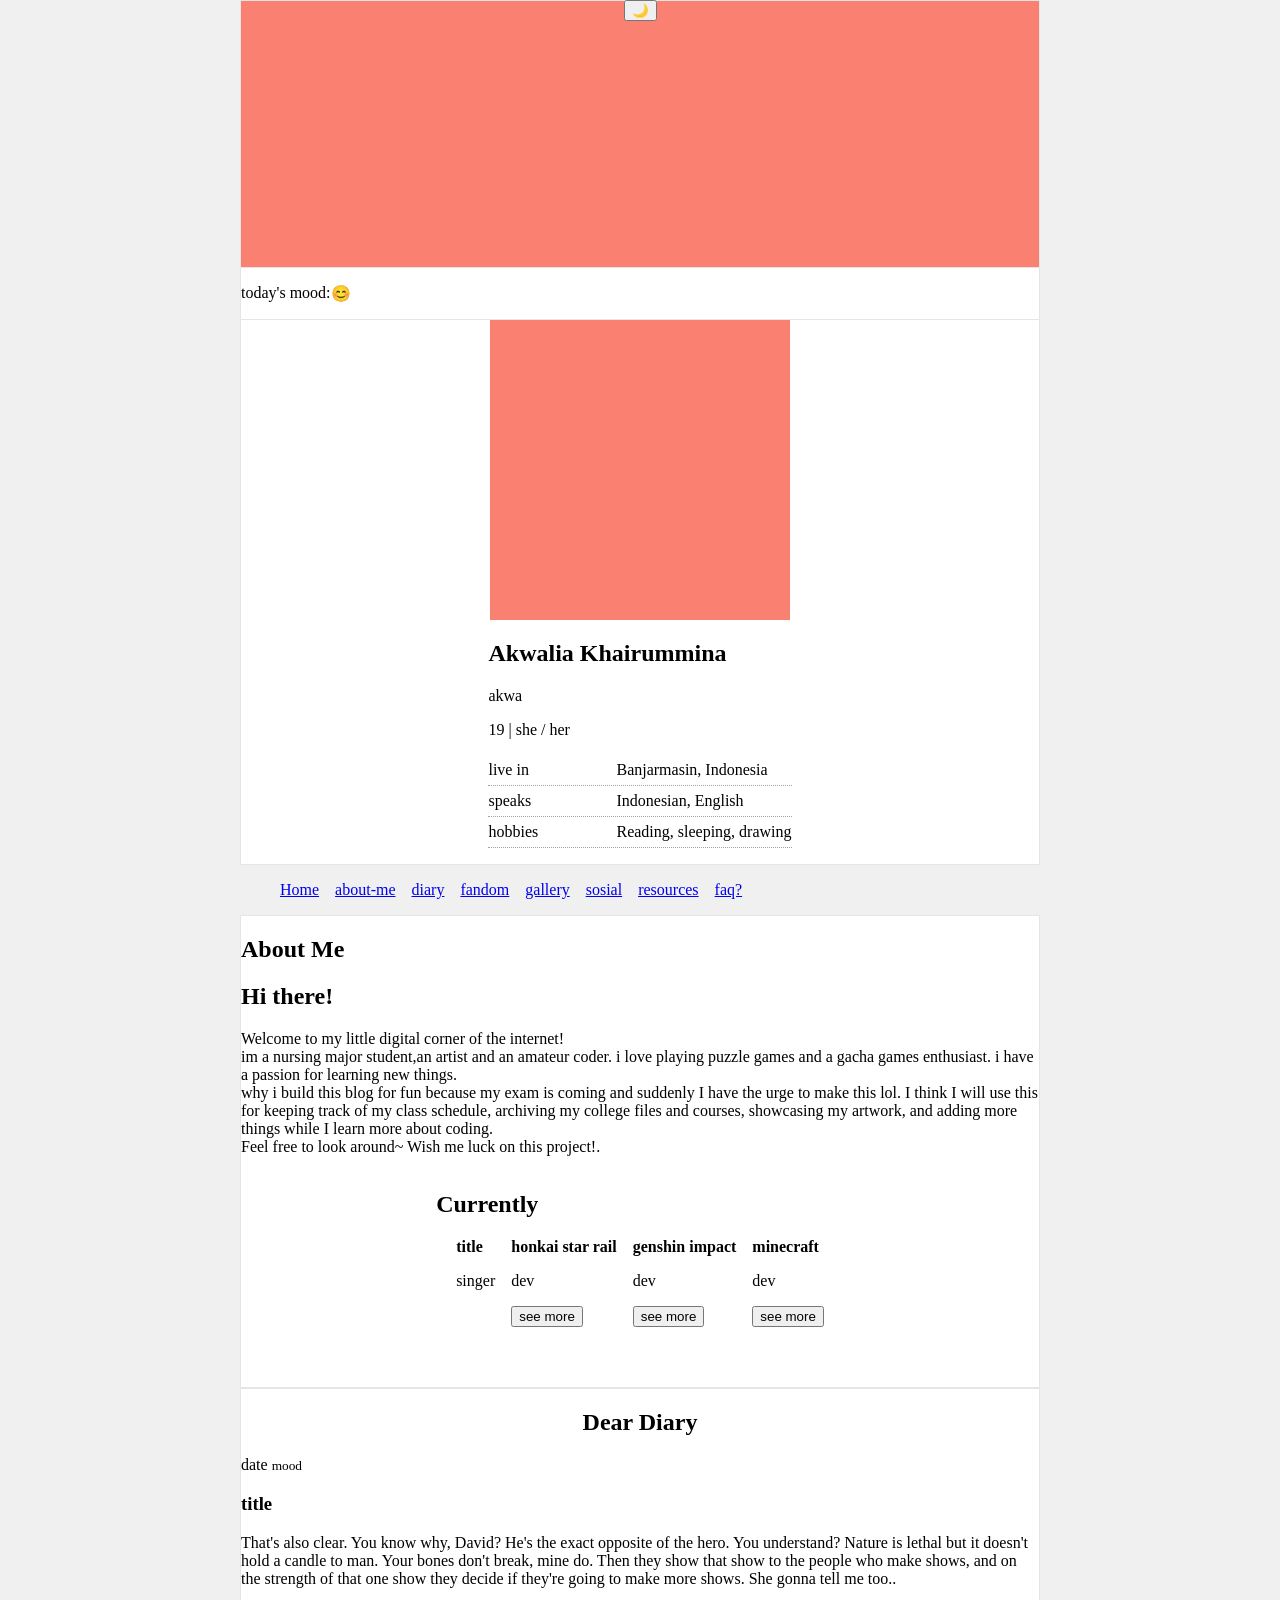
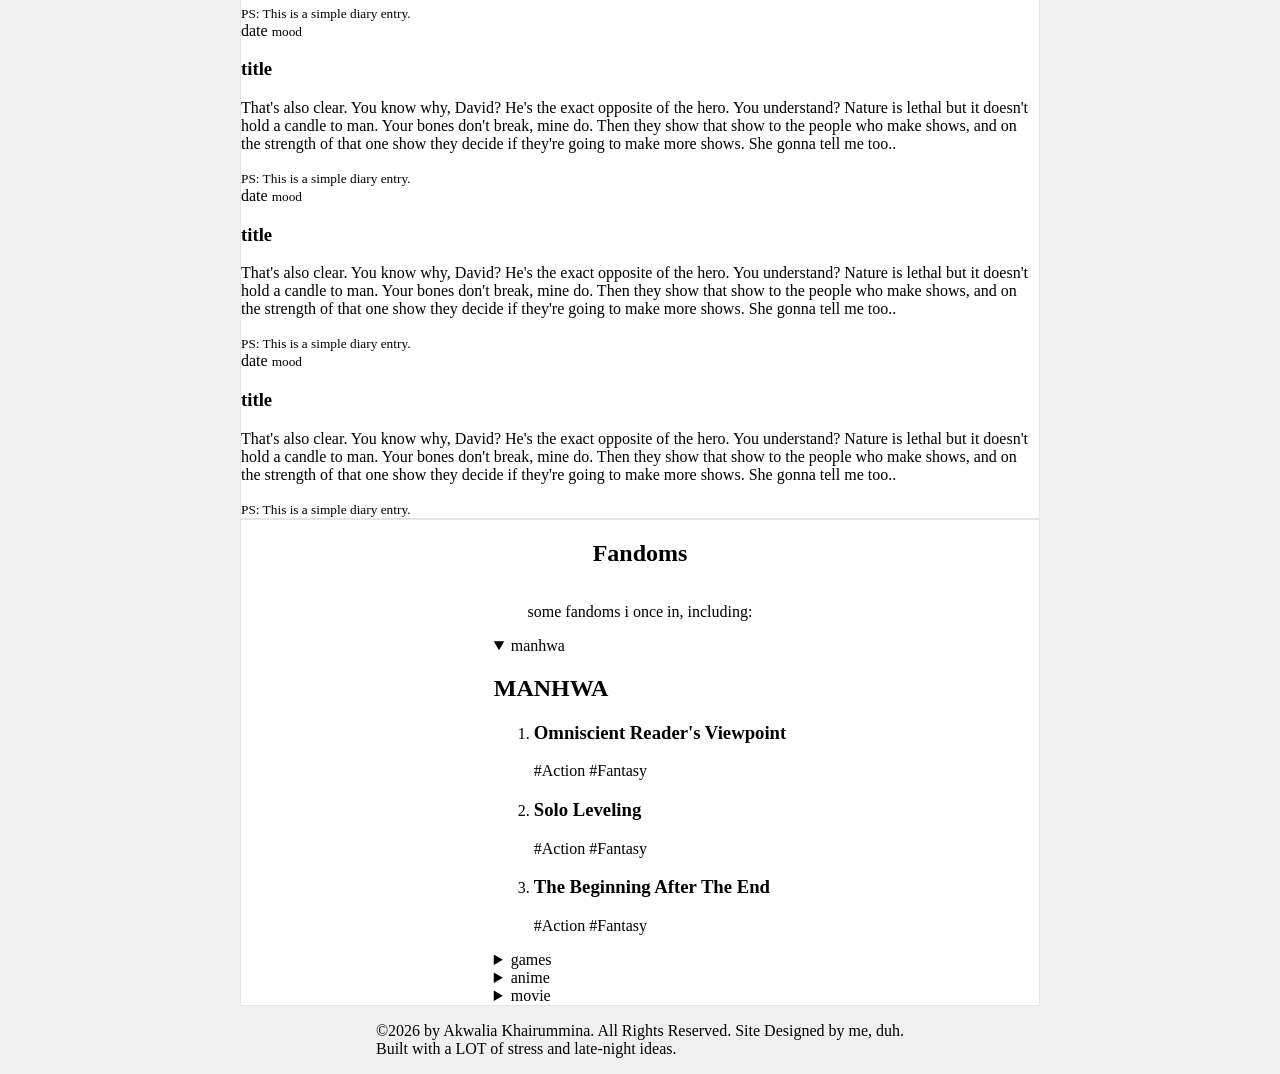
==== index.html @ 9cf29e2b "seadanya dlu" ====
<!doctype html>
<html lang="en">
	<head>
		<meta charset="UTF-8" />
		<meta
			name="viewport"
			content="width=device-width, initial-scale=1.0" />
		<title>akwalia's playground</title>
		<link
			href="./css/style.css"
			rel="stylesheet" />
		<script
			src="./js/darkmode.js"
			defer></script>
	</head>
	<body>
		<!-- theme button -->
		<button
			class="theme-btn"
			id="themeToggle"
			aria-label="Toggle dark/light mode">
			<span id="themeBtnIcon">🌙</span>
			<!-- <span id="themeBtnText">Dark Mode</span> -->
		</button>
		<!-- toggle theme javascript -->

		<main>
			<!-- CREATOR SECTION -->
			<section
				class="cards"
				id="home">
				<!-- Responsive Banner -->
				<div class="banner-container">
					<div style="width: 100%; height: 100%; background: salmon"> </div>
				</div>
				<div class="mood-badge">
					<p>today's mood:</p>
					<p>😊</p>
				</div>
				<div class="profile-container">
					<div style="width: 100%; height: 100%; background: salmon"> </div>
				</div>
				<div class="profile-content">
					<h1>Akwalia Khairummina</h1>
					<p>akwa</p>
					<p>19 | she / her</p>
					<dl class="profile-details">
						<div>
							<dt>live in</dt>
							<dd>Banjarmasin, Indonesia</dd>
						</div>
						<div>
							<dt>speaks</dt>
							<dd>Indonesian, English</dd>
						</div>
						<div>
							<dt>hobbies</dt>
							<dd>Reading, sleeping, drawing</dd>
						</div>
					</dl>
				</div>
			</section>

			<!-- NAVIGATION SECTION -->
			<nav>
				<ul class="nav-links">
					<li><a href="#home">Home</a></li>
					<li><a href="#about-me">about-me</a></li>
					<li><a href="#diary">diary</a></li>
					<li><a href="#">fandom</a></li>
					<li><a href="#">gallery</a></li>
					<li><a href="#">sosial</a></li>
					<li><a href="#">resources</a></li>
					<li><a href="#">faq?</a></li>
				</ul>
			</nav>

			<!-- ABOUT ME SECTION -->
			<section
				class="cards"
				id="about-me">
				<div class="about-me">
					<h1>About Me</h1>
					<h2>Hi there!</h2>
					<p>
						Welcome to my little digital corner of the internet!<br />im a nursing
						major student,an artist and an amateur coder. i love playing puzzle games
						and a gacha games enthusiast. i have a passion for learning new things.<br />why
						i build this blog for fun because my exam is coming and suddenly I have
						the urge to make this lol. I think I will use this for keeping track of my
						class schedule, archiving my college files and courses, showcasing my
						artwork, and adding more things while I learn more about coding.<br />Feel
						free to look around~ Wish me luck on this project!.
					</p>
				</div>
				<div class="currently">
					<h2>Currently</h2>
					<div class="widget-container">
						<div class="music-player">
							<div class="widget-card">
								<strong>title</strong>
								<p>singer</p>
							</div>
						</div>
						<div class="games">
							<div class="widget-card">
								<div class="widget-cover"></div>
								<strong>honkai star rail</strong>
								<p>dev</p>
								<button>see more</button>
							</div>
							<div class="widget-card">
								<div class="widget-cover"></div>
								<strong>genshin impact</strong>
								<p>dev</p>
								<button>see more</button>
							</div>
							<div class="widget-card">
								<div class="widget-cover"></div>
								<strong>minecraft</strong>
								<p>dev</p>
								<button>see more</button>
							</div>
						</div>
					</div>
				</div>
			</section>

			<!-- DIARY SECTION -->
			<section
				class="cards"
				id="diary">
				<h2>
					<span class="diary-title">Dear</span>
					<span class="diary-title">Diary</span>
				</h2>
				<div class="diary-container">
					<div class="diary-card">
						<div class="diary-label">
							<span>date</span>
							<small>mood</small>
						</div>
						<div class="diary-content">
							<h3 class="diary-heading">title</h3>
							<p class="diary-text">
								That&#039;s also clear. You know why, David? He&#039;s the exact
								opposite of the hero. You understand? Nature is lethal but it
								doesn&#039;t hold a candle to man. Your bones don&#039;t break, mine do.
								Then they show that show to the people who make shows, and on the
								strength of that one show they decide if they&#039;re going to make more
								shows. She gonna tell me too..
							</p>
							<div class="diary-ps">
								<small>PS: This is a simple diary entry.</small>
							</div>
						</div>
					</div>

					<div class="diary-card">
						<div class="diary-label">
							<span>date</span>
							<small>mood</small>
						</div>
						<div class="diary-content">
							<h3 class="diary-heading">title</h3>
							<p class="diary-text">
								That&#039;s also clear. You know why, David? He&#039;s the exact
								opposite of the hero. You understand? Nature is lethal but it
								doesn&#039;t hold a candle to man. Your bones don&#039;t break, mine do.
								Then they show that show to the people who make shows, and on the
								strength of that one show they decide if they&#039;re going to make more
								shows. She gonna tell me too..
							</p>
							<div class="diary-ps">
								<small>PS: This is a simple diary entry.</small>
							</div>
						</div>
					</div>

					<div class="diary-card">
						<div class="diary-label">
							<span>date</span>
							<small>mood</small>
						</div>
						<div class="diary-content">
							<h3 class="diary-heading">title</h3>
							<p class="diary-text">
								That&#039;s also clear. You know why, David? He&#039;s the exact
								opposite of the hero. You understand? Nature is lethal but it
								doesn&#039;t hold a candle to man. Your bones don&#039;t break, mine do.
								Then they show that show to the people who make shows, and on the
								strength of that one show they decide if they&#039;re going to make more
								shows. She gonna tell me too..
							</p>
							<div class="diary-ps">
								<small>PS: This is a simple diary entry.</small>
							</div>
						</div>
					</div>

					<div class="diary-card">
						<div class="diary-label">
							<span>date</span>
							<small>mood</small>
						</div>
						<div class="diary-content">
							<h3 class="diary-heading">title</h3>
							<p class="diary-text">
								That&#039;s also clear. You know why, David? He&#039;s the exact
								opposite of the hero. You understand? Nature is lethal but it
								doesn&#039;t hold a candle to man. Your bones don&#039;t break, mine do.
								Then they show that show to the people who make shows, and on the
								strength of that one show they decide if they&#039;re going to make more
								shows. She gonna tell me too..
							</p>
							<div class="diary-ps">
								<small>PS: This is a simple diary entry.</small>
							</div>
						</div>
					</div>
				</div>
			</section>

			<section
				class="cards"
				id="fandoms">
				<h1>Fandoms</h1>
				<p>some fandoms i once in, including:</p>
				<div class="tab-box">
					<div class="tab-nav">
						<!---------------------tab 1-------------------->
						<div class="tab">
							<details
								name="profile-tabs"
								open>
								<summary>manhwa</summary>

								<div class="tab-content">
									<h2>MANHWA</h2>
									<div class="inside">
										<ol>
											<li class="fandom-list">
												<h3 class="title">Omniscient Reader's Viewpoint</h3>
												<div class="genre-tag-container">
													<span class="genre-tag">#Action</span>
													<span class="genre-tag">#Fantasy</span>
												</div>
											</li>

											<li class="fandom-list">
												<h3 class="title">Solo Leveling</h3>
												<div class="genre-tag-container">
													<span class="genre-tag">#Action</span>
													<span class="genre-tag">#Fantasy</span>
												</div>
											</li>

											<li class="fandom-list">
												<h3 class="title">The Beginning After The End</h3>
												<div class="genre-tag-container">
													<span class="genre-tag">#Action</span>
													<span class="genre-tag">#Fantasy</span>
												</div>
											</li>
										</ol>
									</div>
								</div>
							</details>
						</div>

						<!---------------------tab 2-------------------->
						<div class="tab">
							<details name="profile-tabs">
								<summary>games</summary>

								<div class="tab-content">
									<h2>GAMES</h2>
									<div class="inside">
										<ol>
											<li class="fandom-list">
												<h3 class="title">genshin impact</h3>
												<div class="genre-tag-container">
													<span class="genre-tag">#Action</span>
													<span class="genre-tag">#Fantasy</span>
												</div>
											</li>

											<li class="fandom-list">
												<h3 class="title">honkai star rail</h3>
												<div class="genre-tag-container">
													<span class="genre-tag">#Action</span>
													<span class="genre-tag">#Fantasy</span>
												</div>
											</li>

											<li class="fandom-list">
												<h3 class="title">wuthering waves</h3>
												<div class="genre-tag-container">
													<span class="genre-tag">#Action</span>
													<span class="genre-tag">#Fantasy</span>
												</div>
											</li>

											<li class="fandom-list">
												<h3 class="title">cookie run kingdom</h3>
												<div class="genre-tag-container">
													<span class="genre-tag">#Action</span>
													<span class="genre-tag">#Fantasy</span>
												</div>
											</li>
										</ol>
									</div>
								</div>
							</details>
						</div>

						<!---------------------tab 3-------------------->
						<div class="tab">
							<details name="profile-tabs">
								<summary>anime</summary>

								<div class="tab-content">
									<h2>ANIME</h2>
									<div class="inside">
										<ol>
											<li class="fandom-list">
												<h3 class="title">naruto</h3>
												<div class="genre-tag-container">
													<span class="genre-tag">#Action</span>
													<span class="genre-tag">#Fantasy</span>
												</div>
											</li>
										</ol>
									</div>
								</div>
							</details>
						</div>

						<!---------------------tab 4-------------------->
						<div class="tab">
							<details name="profile-tabs">
								<summary>movie</summary>

								<div class="tab-content">
									<h2>MOVIES</h2>
									<div class="inside">
										<ol>
											<li class="fandom-list">
												<h3 class="title">marvel</h3>
												<div class="genre-tag-container">
													<span class="genre-tag">#Action</span>
													<span class="genre-tag">#Fantasy</span>
												</div>
											</li>
										</ol>
									</div>
								</div>
							</details>
						</div>
					</div>
				</div>
			</section>
		</main>
		<footer>
			<p
				>©2026 by Akwalia Khairummina. All Rights Reserved. Site Designed by me,
				duh.<br />
				Built with a LOT of stress and late-night ideas.</p
			>
		</footer>
	</body>
</html>
---- css/style.css ----
body {
	margin: 0;
	padding: 0;
	min-height: 100vh;
	display: flex;
	flex-direction: column;
	align-items: center;
	background-color: #f0f0f0;
}
main {
	width: 100%;
	max-width: 800px;
	padding: 0 20px 0 20px;
}
.theme-btn {
	position: fixed;
	z-index: 999;
}
.cards {
	align-items: center;
	background-color: #ffff;
	overflow: hidden;
	border: 1px solid #0000001a;
	/* margin-bottom: 30px; */
	display: flex;
	flex-direction: column;
}
/* Responsive Banner (3:1 Aspect Ratio) */
.banner-container {
	width: 100%;
	aspect-ratio: 3 / 1;
	position: relative;
}
.mood-badge {
	width: 100%;
	height: fit-content;
	border: 1px solid #0000001a;
	display: flex;
	flex-direction: row;
}
.profile-container {
	width: 300px;
	/* width: calc(100% - 20px); */
	aspect-ratio: 1 / 1;
	position: relative;
}
.profile-details > div {
	display: grid;
	grid-template-columns: 78px minmax(0, 1fr);
	gap: 10px;
	padding: 6px 0;
	border-bottom: 1px dotted #a8a29e;
}
nav {
	position: sticky;
	top: 0;
	z-index: 999;
}
.nav-links {
	display: flex;
	flex-direction: row;
	list-style: none;
	gap: 1rem;
}
.widget-container {
	width: 100%;
	height: fit-content;
	display: flex;
	flex-direction: row;
	padding: 0 20px 60px 20px;
	gap: 1rem;
}
.games {
	display: flex;
	flex-direction: row;
	gap: 1rem;
}
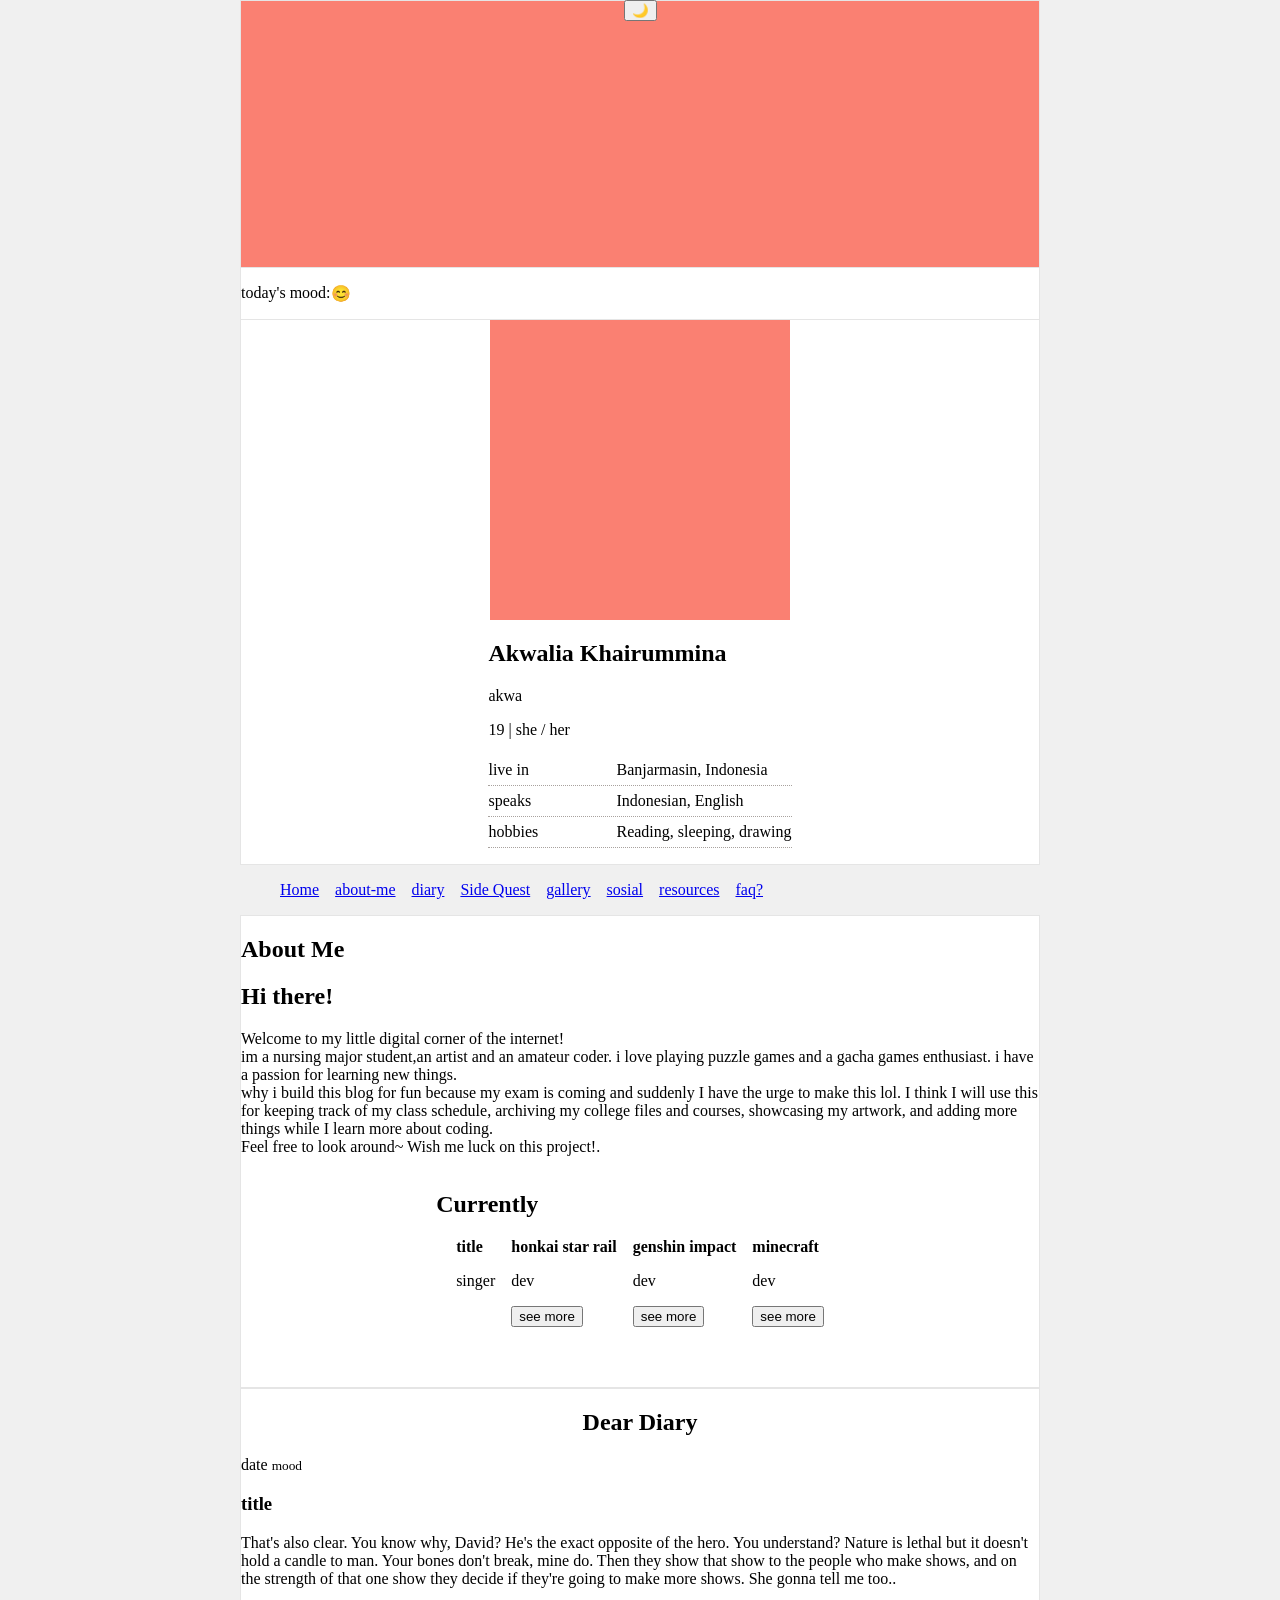
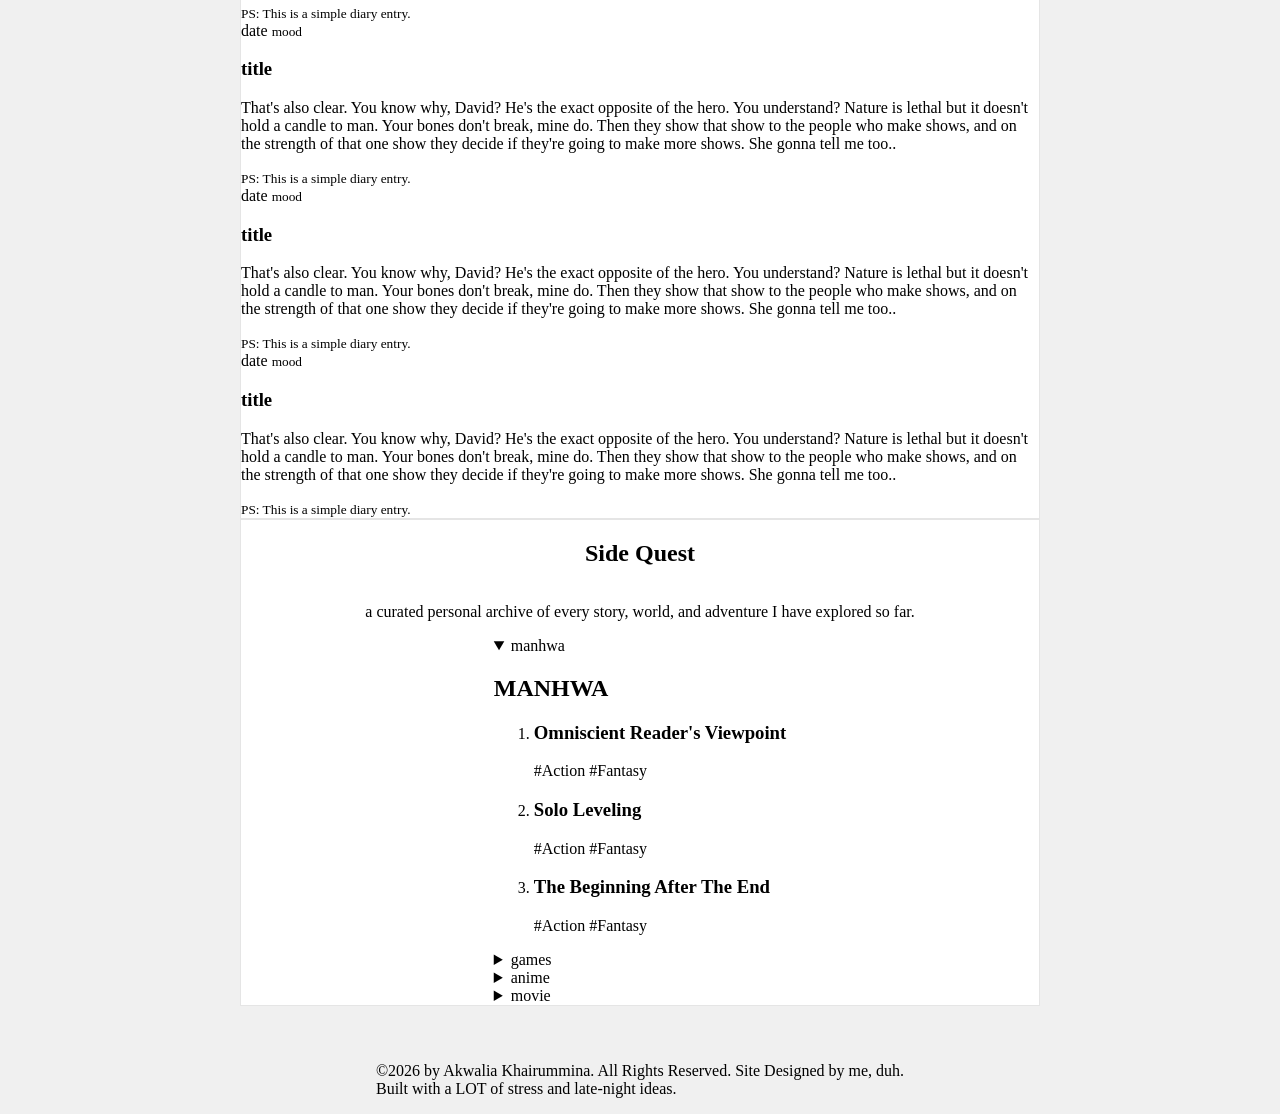
==== commit 913af18d: "." ====
--- a/index.html
+++ b/index.html
@@ -67,7 +67,7 @@
 					<li><a href="#home">Home</a></li>
 					<li><a href="#about-me">about-me</a></li>
 					<li><a href="#diary">diary</a></li>
-					<li><a href="#">fandom</a></li>
+					<li><a href="#fandoms">Side Quest</a></li>
 					<li><a href="#">gallery</a></li>
 					<li><a href="#">sosial</a></li>
 					<li><a href="#">resources</a></li>
@@ -224,8 +224,11 @@
 			<section
 				class="cards"
 				id="fandoms">
-				<h1>Fandoms</h1>
-				<p>some fandoms i once in, including:</p>
+				<h1>Side Quest</h1>
+				<p
+					>a curated personal archive of every story, world, and adventure I have
+					explored so far.</p
+				>
 				<div class="tab-box">
 					<div class="tab-nav">
 						<!---------------------tab 1-------------------->
--- a/css/style.css
+++ b/css/style.css
@@ -10,7 +10,7 @@
 main {
 	width: 100%;
 	max-width: 800px;
-	padding: 0 20px 0 20px;
+	padding: 0 20px 40px 20px;
 }
 .theme-btn {
 	position: fixed;
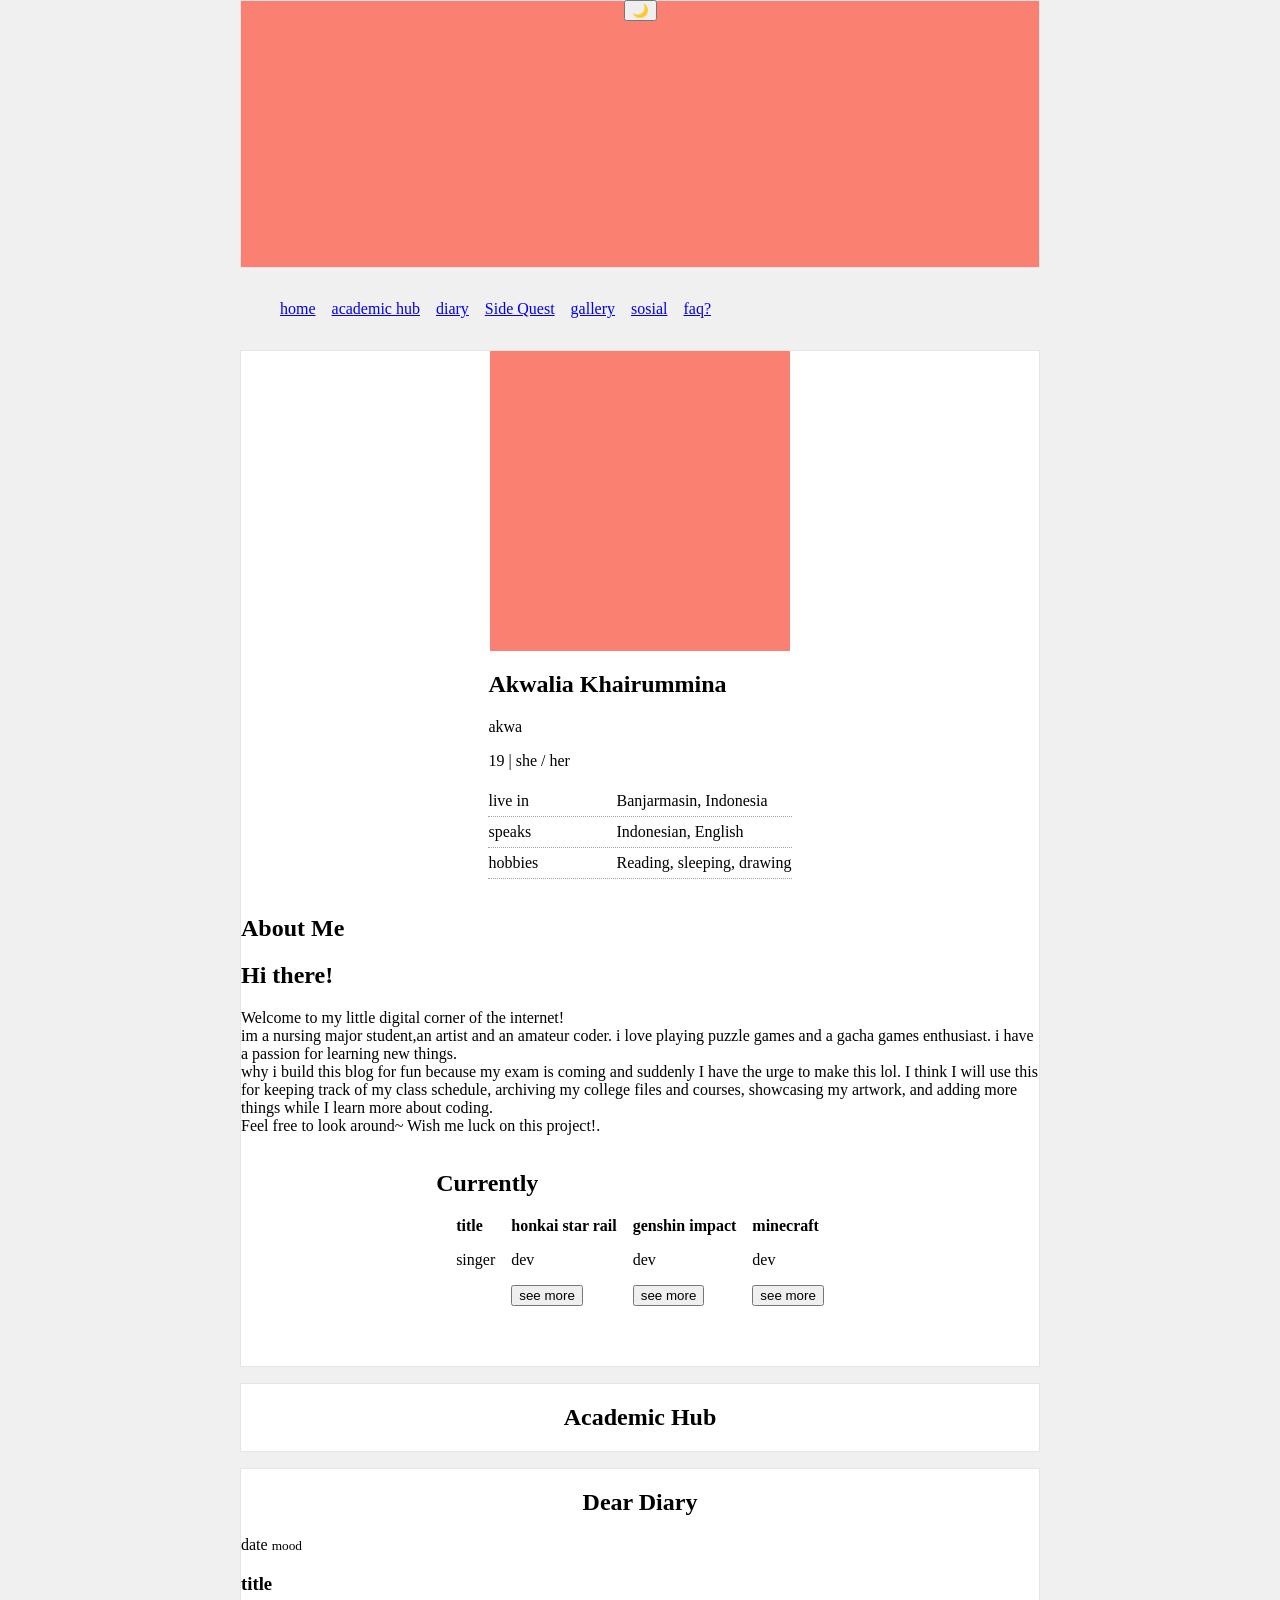
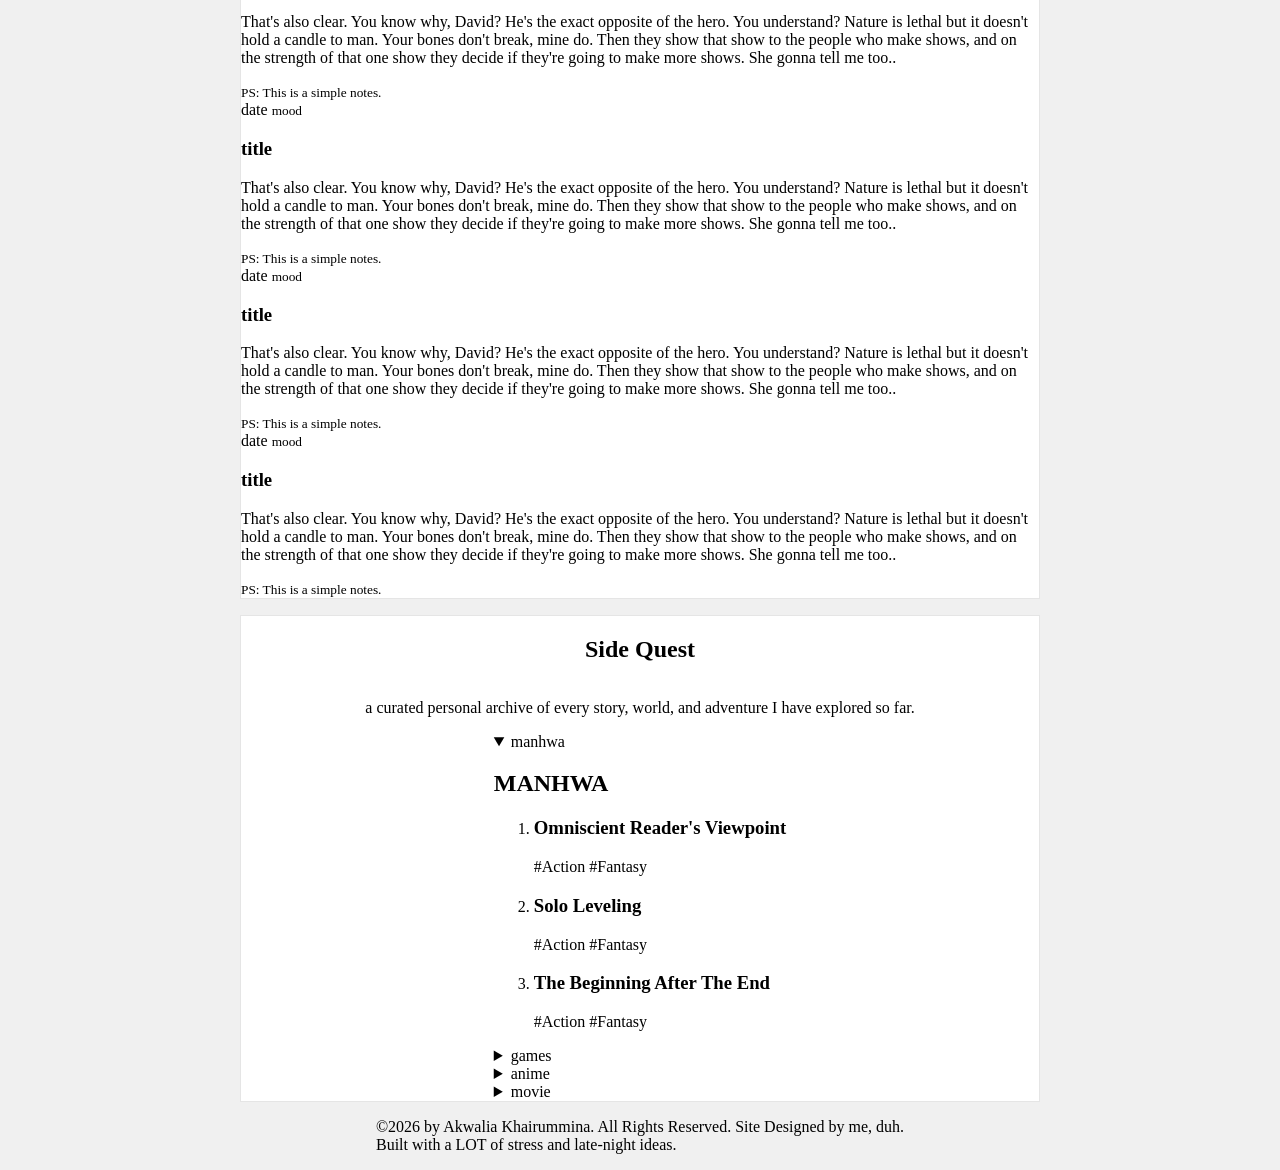
==== commit 97835154: "something comment" ====
--- a/index.html
+++ b/index.html
@@ -25,18 +25,32 @@
 		<!-- toggle theme javascript -->
 
 		<main>
-			<!-- CREATOR SECTION -->
-			<section
-				class="cards"
-				id="home">
+			<section
+				class="cards"
+				id="banner">
 				<!-- Responsive Banner -->
 				<div class="banner-container">
 					<div style="width: 100%; height: 100%; background: salmon"> </div>
 				</div>
-				<div class="mood-badge">
-					<p>today's mood:</p>
-					<p>😊</p>
-				</div>
+			</section>
+
+			<!-- NAVIGATION SECTION -->
+			<nav>
+				<ul class="nav-links">
+					<li><a href="#home">home</a></li>
+					<li><a href="#archive">academic hub</a></li>
+					<li><a href="#diary">diary</a></li>
+					<li><a href="#fandoms">Side Quest</a></li>
+					<li><a href="#">gallery</a></li>
+					<li><a href="#">sosial</a></li>
+					<li><a href="#">faq?</a></li>
+				</ul>
+			</nav>
+
+			<!-- CREATOR SECTION -->
+			<section
+				class="cards"
+				id="home">
 				<div class="profile-container">
 					<div style="width: 100%; height: 100%; background: salmon"> </div>
 				</div>
@@ -59,26 +73,7 @@
 						</div>
 					</dl>
 				</div>
-			</section>
-
-			<!-- NAVIGATION SECTION -->
-			<nav>
-				<ul class="nav-links">
-					<li><a href="#home">Home</a></li>
-					<li><a href="#about-me">about-me</a></li>
-					<li><a href="#diary">diary</a></li>
-					<li><a href="#fandoms">Side Quest</a></li>
-					<li><a href="#">gallery</a></li>
-					<li><a href="#">sosial</a></li>
-					<li><a href="#">resources</a></li>
-					<li><a href="#">faq?</a></li>
-				</ul>
-			</nav>
-
-			<!-- ABOUT ME SECTION -->
-			<section
-				class="cards"
-				id="about-me">
+
 				<div class="about-me">
 					<h1>About Me</h1>
 					<h2>Hi there!</h2>
@@ -126,6 +121,12 @@
 				</div>
 			</section>
 
+			<section
+				class="cards"
+				id="archive">
+				<h1>Academic Hub</h1>
+			</section>
+
 			<!-- DIARY SECTION -->
 			<section
 				class="cards"
@@ -151,7 +152,7 @@
 								shows. She gonna tell me too..
 							</p>
 							<div class="diary-ps">
-								<small>PS: This is a simple diary entry.</small>
+								<small>PS: This is a simple notes.</small>
 							</div>
 						</div>
 					</div>
@@ -172,7 +173,7 @@
 								shows. She gonna tell me too..
 							</p>
 							<div class="diary-ps">
-								<small>PS: This is a simple diary entry.</small>
+								<small>PS: This is a simple notes.</small>
 							</div>
 						</div>
 					</div>
@@ -193,7 +194,7 @@
 								shows. She gonna tell me too..
 							</p>
 							<div class="diary-ps">
-								<small>PS: This is a simple diary entry.</small>
+								<small>PS: This is a simple notes.</small>
 							</div>
 						</div>
 					</div>
@@ -214,7 +215,7 @@
 								shows. She gonna tell me too..
 							</p>
 							<div class="diary-ps">
-								<small>PS: This is a simple diary entry.</small>
+								<small>PS: This is a simple notes.</small>
 							</div>
 						</div>
 					</div>
--- a/css/style.css
+++ b/css/style.css
@@ -10,7 +10,10 @@
 main {
 	width: 100%;
 	max-width: 800px;
-	padding: 0 20px 40px 20px;
+	padding: 0 20px 0 20px;
+	gap: 1rem;
+	display: flex;
+	flex-direction: column;
 }
 .theme-btn {
 	position: fixed;
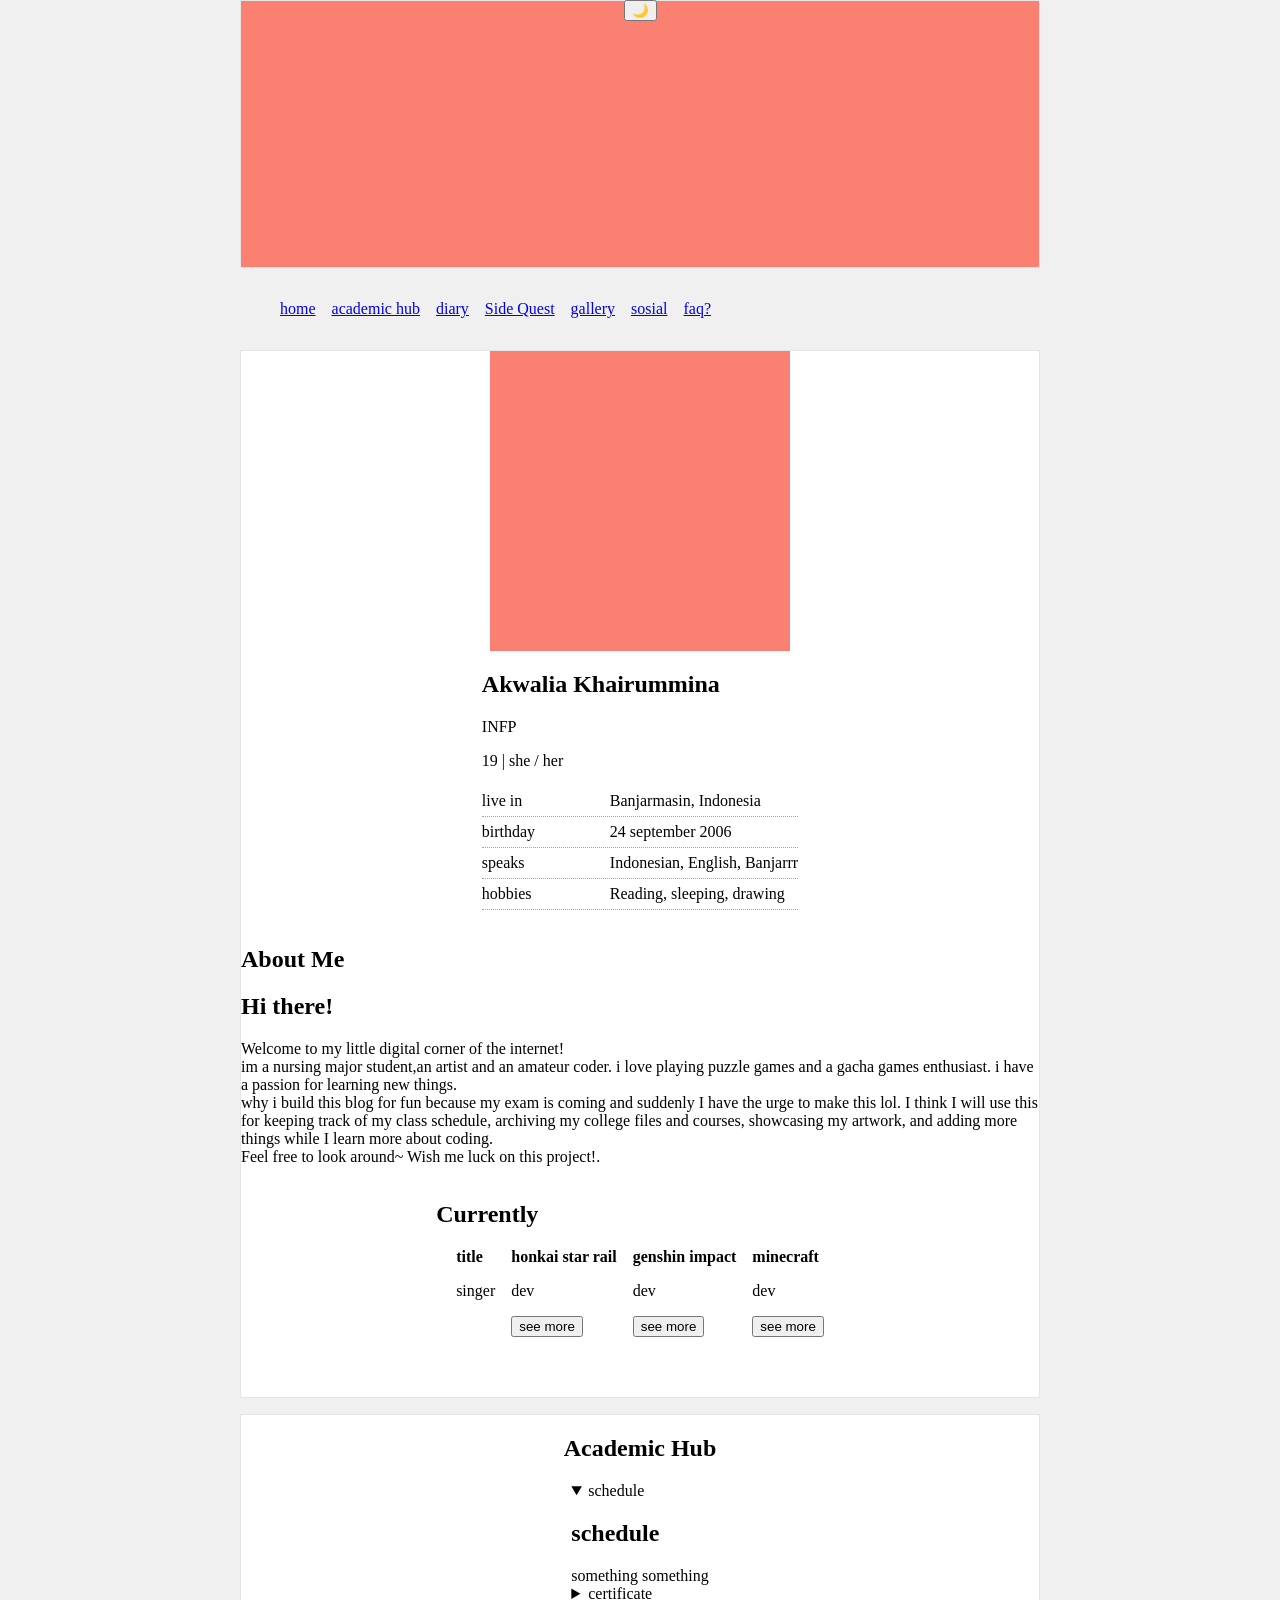
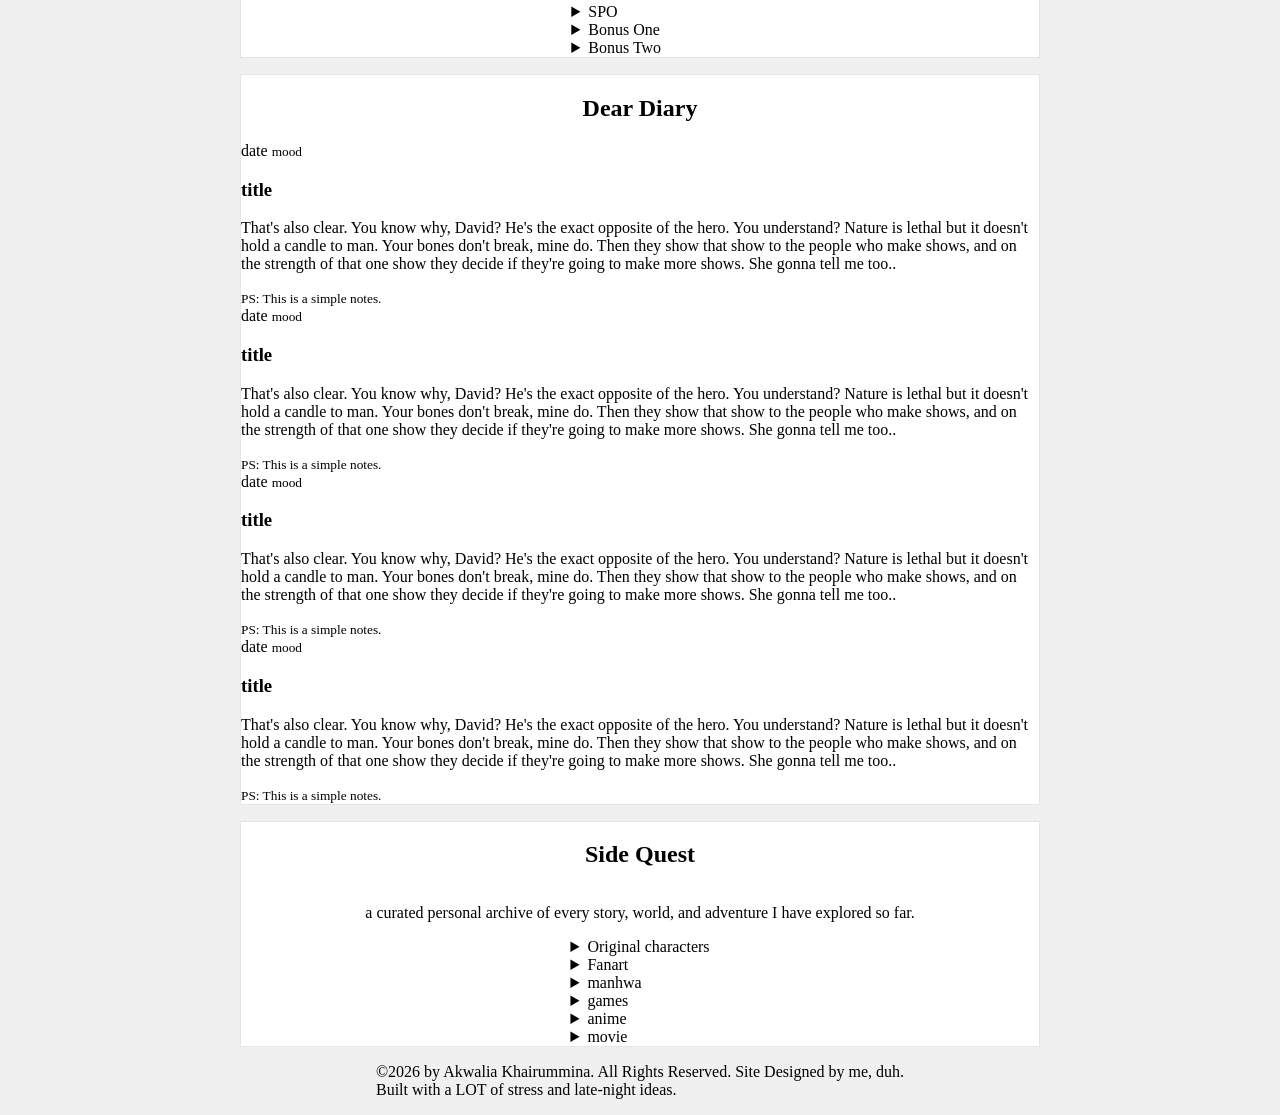
==== commit 7047bb45: "something" ====
--- a/index.html
+++ b/index.html
@@ -56,7 +56,7 @@
 				</div>
 				<div class="profile-content">
 					<h1>Akwalia Khairummina</h1>
-					<p>akwa</p>
+					<p>INFP</p>
 					<p>19 | she / her</p>
 					<dl class="profile-details">
 						<div>
@@ -64,8 +64,12 @@
 							<dd>Banjarmasin, Indonesia</dd>
 						</div>
 						<div>
+							<dt>birthday</dt>
+							<dd>24 september 2006</dd>
+						</div>
+						<div>
 							<dt>speaks</dt>
-							<dd>Indonesian, English</dd>
+							<dd>Indonesian, English, Banjarrr</dd>
 						</div>
 						<div>
 							<dt>hobbies</dt>
@@ -125,6 +129,71 @@
 				class="cards"
 				id="archive">
 				<h1>Academic Hub</h1>
+				<div class="tab-box">
+					<div class="tab-nav">
+						<!---------------------tab 1-------------------->
+						<div class="tab">
+							<details
+								name="profile-tabs"
+								open>
+								<summary>schedule</summary>
+
+								<div class="tab-content">
+									<h2>schedule</h2>
+									<div class="inside"> something something </div>
+								</div>
+							</details>
+						</div>
+
+						<!---------------------tab 2-------------------->
+						<div class="tab">
+							<details name="profile-tabs">
+								<summary>certificate</summary>
+
+								<div class="tab-content">
+									<h2>CERTIFICATE</h2>
+									<div class="inside"> something something </div>
+								</div>
+							</details>
+						</div>
+
+						<!---------------------tab 3-------------------->
+						<div class="tab">
+							<details name="profile-tabs">
+								<summary>SPO</summary>
+
+								<div class="tab-content">
+									<h2>SPO</h2>
+									<div class="inside"> something something </div>
+								</div>
+							</details>
+						</div>
+
+						<!---------------------tab 4-------------------->
+						<div class="tab">
+							<details name="profile-tabs">
+								<summary>Bonus One</summary>
+
+								<div class="tab-content">
+									<h2>BONUS ONE</h2>
+									<div class="inside"> something something </div>
+								</div>
+							</details>
+						</div>
+
+						<!---------------------tab 5-------------------->
+						<div class="tab">
+							<details name="profile-tabs">
+								<summary>Bonus Two</summary>
+
+								<div class="tab-content">
+									<h2>BONUS TWO</h2>
+									<div class="inside"> something something </div>
+								</div>
+							</details>
+						</div>
+					</div>
+				</div>
 			</section>
 
 			<!-- DIARY SECTION -->
@@ -237,6 +306,30 @@
 							<details
 								name="profile-tabs"
 								open>
+								<summary>Original characters</summary>
+
+								<div class="tab-content">
+									<h2>ORIGINAL CHARACTERS</h2>
+									<div class="inside"> something something </div>
+								</div>
+							</details>
+						</div>
+
+						<!---------------------tab 2-------------------->
+						<div class="tab">
+							<details name="profile-tabs">
+								<summary>Fanart</summary>
+
+								<div class="tab-content">
+									<h2>FANART</h2>
+									<div class="inside"> something something </div>
+								</div>
+							</details>
+						</div>
+
+						<!---------------------tab 3-------------------->
+						<div class="tab">
+							<details name="profile-tabs">
 								<summary>manhwa</summary>
 
 								<div class="tab-content">
@@ -272,7 +365,7 @@
 							</details>
 						</div>
 
-						<!---------------------tab 2-------------------->
+						<!---------------------tab 4-------------------->
 						<div class="tab">
 							<details name="profile-tabs">
 								<summary>games</summary>
@@ -318,7 +411,7 @@
 							</details>
 						</div>
 
-						<!---------------------tab 3-------------------->
+						<!---------------------tab 5-------------------->
 						<div class="tab">
 							<details name="profile-tabs">
 								<summary>anime</summary>
@@ -340,7 +433,7 @@
 							</details>
 						</div>
 
-						<!---------------------tab 4-------------------->
+						<!---------------------tab 6-------------------->
 						<div class="tab">
 							<details name="profile-tabs">
 								<summary>movie</summary>
--- a/css/style.css
+++ b/css/style.css
@@ -64,6 +64,7 @@
 	flex-direction: row;
 	list-style: none;
 	gap: 1rem;
+	overflow-x: auto;
 }
 .widget-container {
 	width: 100%;
@@ -72,6 +73,7 @@
 	flex-direction: row;
 	padding: 0 20px 60px 20px;
 	gap: 1rem;
+	overflow-x: scroll;
 }
 .games {
 	display: flex;
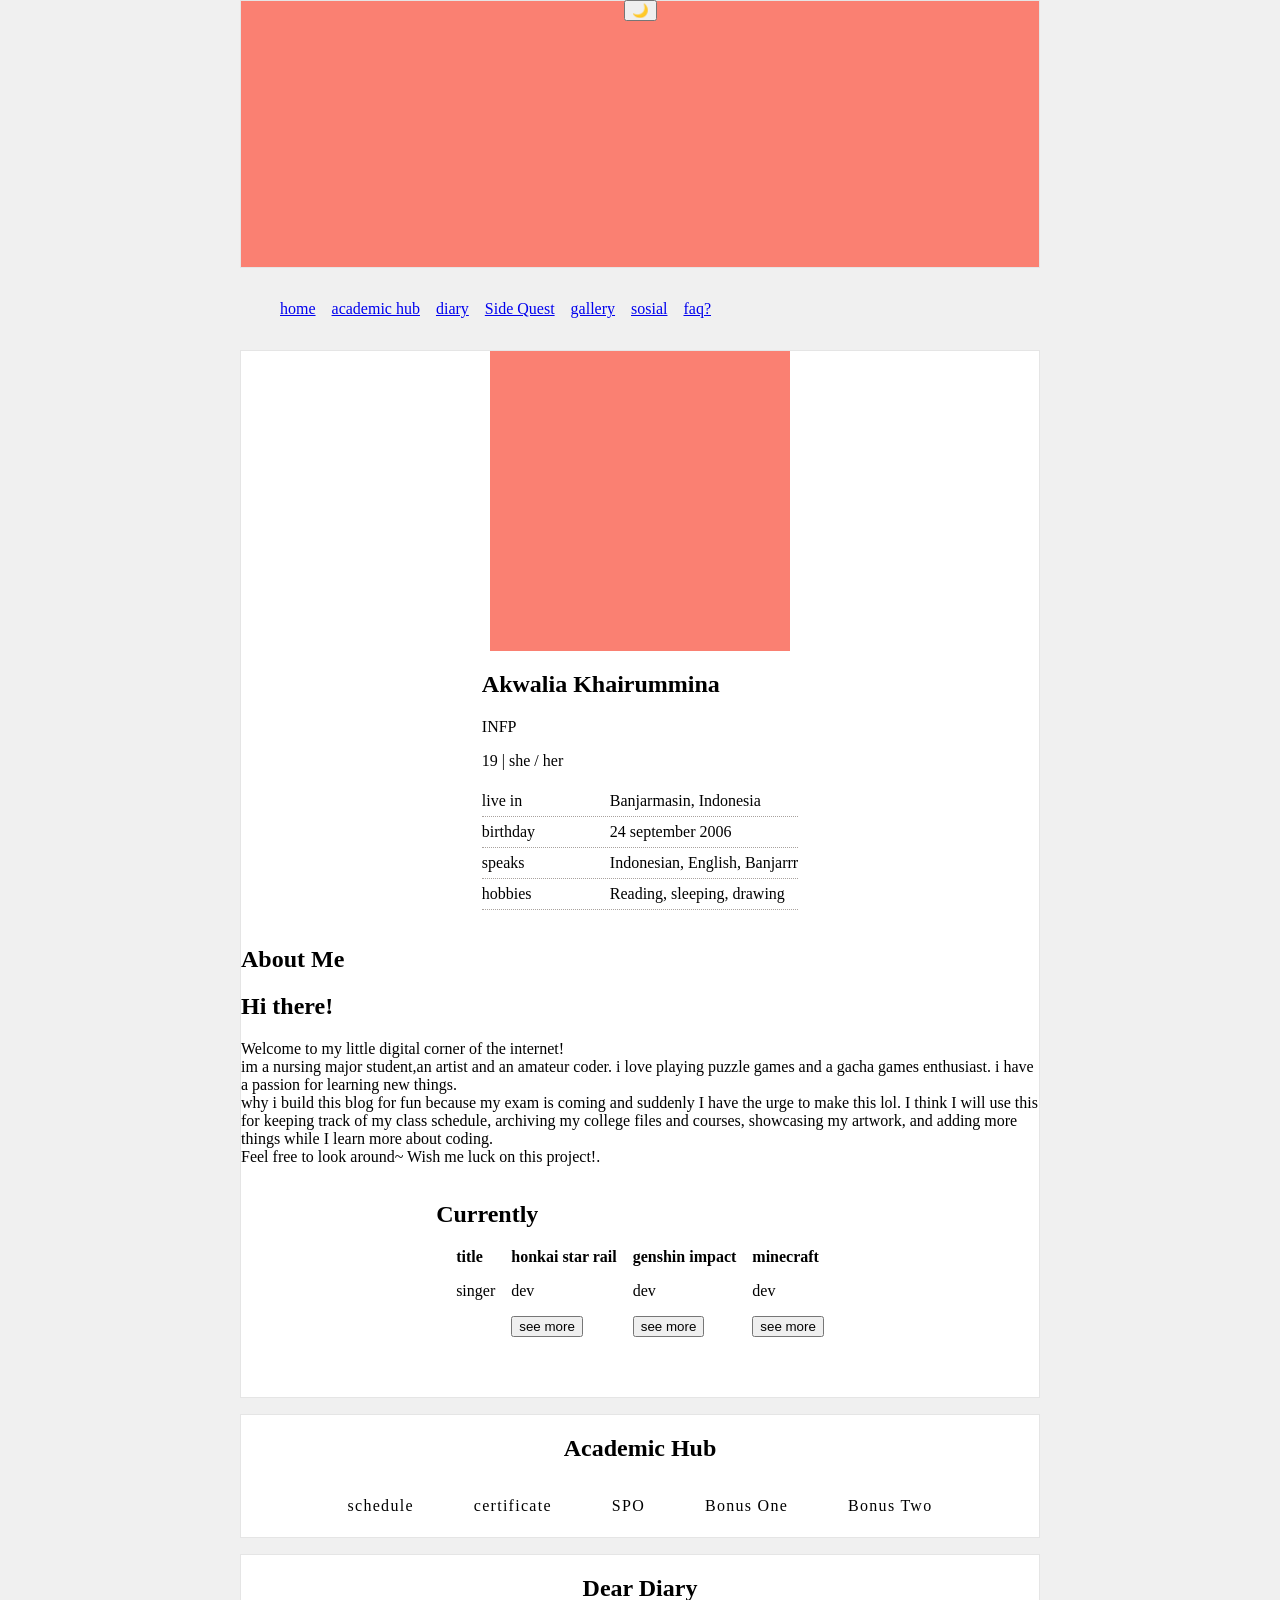
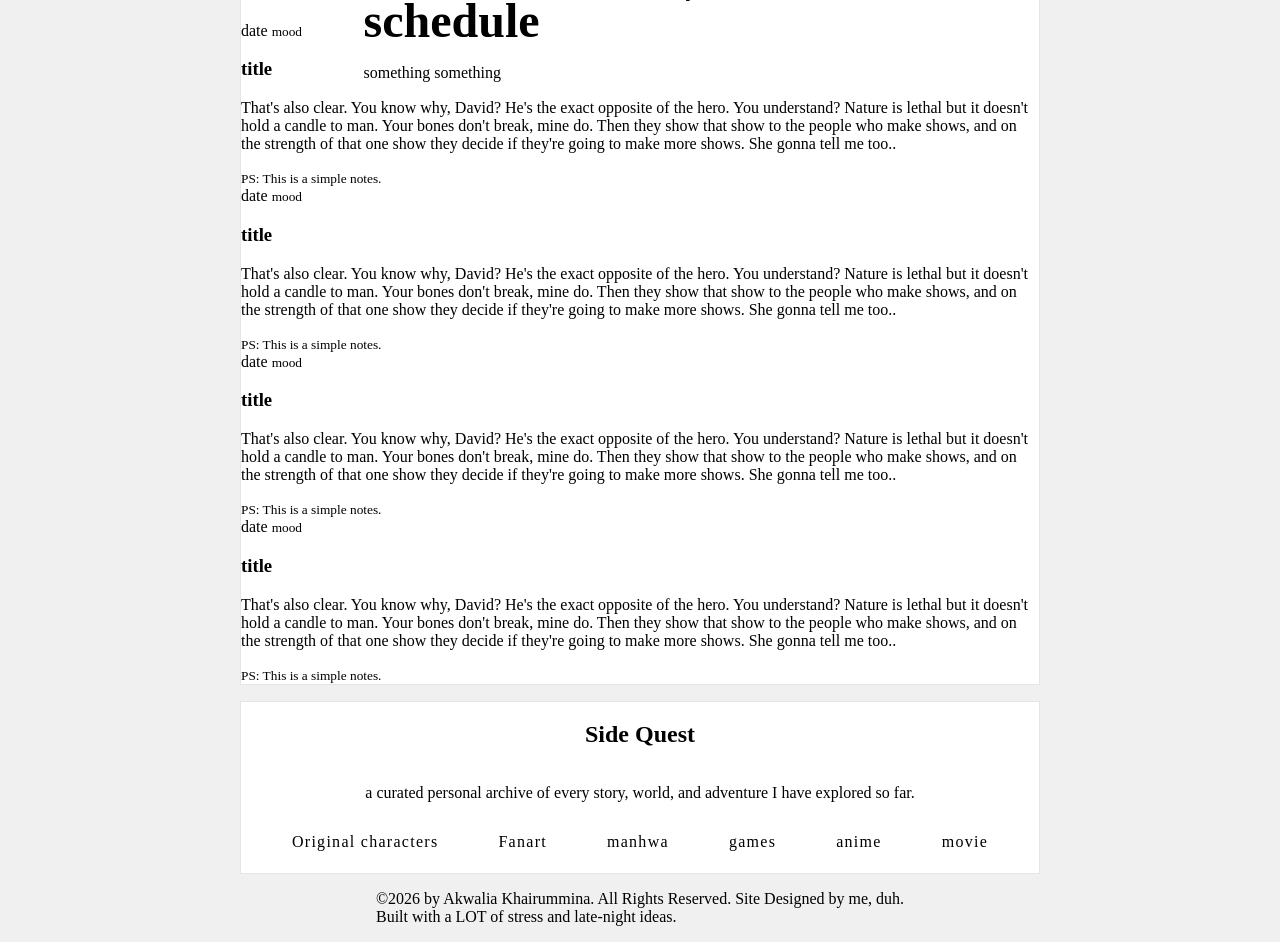
==== commit b712e1e0: "save" ====
--- a/index.html
+++ b/index.html
@@ -12,6 +12,9 @@
 		<script
 			src="./js/darkmode.js"
 			defer></script>
+		<!-- <script
+			src="./js/tab.js"
+			defer></script> -->
 	</head>
 	<body>
 		<!-- theme button -->
--- a/css/style.css
+++ b/css/style.css
@@ -22,11 +22,11 @@
 .cards {
 	align-items: center;
 	background-color: #ffff;
-	overflow: hidden;
 	border: 1px solid #0000001a;
 	/* margin-bottom: 30px; */
 	display: flex;
 	flex-direction: column;
+	height: fit-content;
 }
 /* Responsive Banner (3:1 Aspect Ratio) */
 .banner-container {
@@ -60,23 +60,136 @@
 	z-index: 999;
 }
 .nav-links {
+	list-style: none;
+	gap: 1rem;
 	display: flex;
 	flex-direction: row;
-	list-style: none;
-	gap: 1rem;
 	overflow-x: auto;
+	overflow-y: hidden;
+	scroll-snap-type: x proximity;
 }
 .widget-container {
 	width: 100%;
 	height: fit-content;
+	padding: 0 20px 60px 20px;
+	gap: 1rem;
 	display: flex;
 	flex-direction: row;
-	padding: 0 20px 60px 20px;
-	gap: 1rem;
-	overflow-x: scroll;
+	overflow-x: auto;
+	overflow-y: hidden;
+	scroll-snap-type: x proximity;
 }
 .games {
 	display: flex;
 	flex-direction: row;
 	gap: 1rem;
 }
+
+.tab-box {
+	position: relative;
+	z-index: 2;
+}
+
+.tab-nav {
+	display: flex;
+	gap: 0.75rem;
+	overflow-x: auto;
+	overflow-y: hidden;
+	padding-bottom: 0.5rem;
+	scroll-snap-type: x proximity;
+}
+
+::-webkit-scrollbar {
+	height: 8px;
+}
+
+::-webkit-scrollbar-track {
+	/* background: #111; */
+	border-radius: 999px;
+}
+
+::-webkit-scrollbar-thumb {
+	/* background: #3c0c10; */
+	border-radius: 0;
+}
+
+.tab {
+	flex: 0 0 auto;
+}
+
+.tab details {
+	position: static;
+}
+
+.tab summary {
+	list-style: none;
+	cursor: pointer;
+	white-space: nowrap;
+	padding: 0.9rem 1.5rem;
+	/* border: 1px solid #2b0508; */
+	border-radius: 999px;
+	/* background: linear-gradient(180deg, #050505, #090909); */
+	/* color: #ddd; */
+	/* font-family: "Fraunces", "DM Serif Text"; */
+	letter-spacing: 0.08em;
+	transition: 0.35s;
+}
+
+.tab summary::-webkit-details-marker {
+	display: none;
+}
+
+.tab summary:hover {
+	/* background: linear-gradient(180deg, #3c0c10, #220608);
+	border-color: #7b2a31;
+	color: #fff; */
+}
+
+.tab details[open] summary {
+	/* background: linear-gradient(180deg, #3c0c10, #220608);
+	border-color: #7b2a31; */
+	color: #000;
+}
+
+.tab-content {
+	position: absolute;
+	left: 0;
+	right: 0;
+	top: calc(100% + 1rem);
+	display: none;
+	min-height: 350px;
+	padding: 2.5rem;
+	/* background: linear-gradient(180deg, #050505, #200000);
+	border: 3px solid #2b0508; */
+	/* color: #d5d5d5; */
+	border-radius: 2rem;
+	animation: fade 0.3s ease;
+}
+
+.tab details[open] .tab-content {
+	display: block;
+}
+
+.tab-content h2 {
+	margin: 0 0 1rem;
+	/* color: #fff; */
+	/* font-family: "Fraunces", "DM Serif Text"; */
+	font-size: clamp(2rem, 4vw, 3rem);
+}
+
+@keyframes fade {
+	from {
+		opacity: 0;
+		transform: translateY(12px);
+	}
+	to {
+		opacity: 1;
+		transform: translateY(0);
+	}
+}
+
+.inside {
+	max-height: 220px;
+	overflow-y: auto;
+	padding-right: 6px;
+}
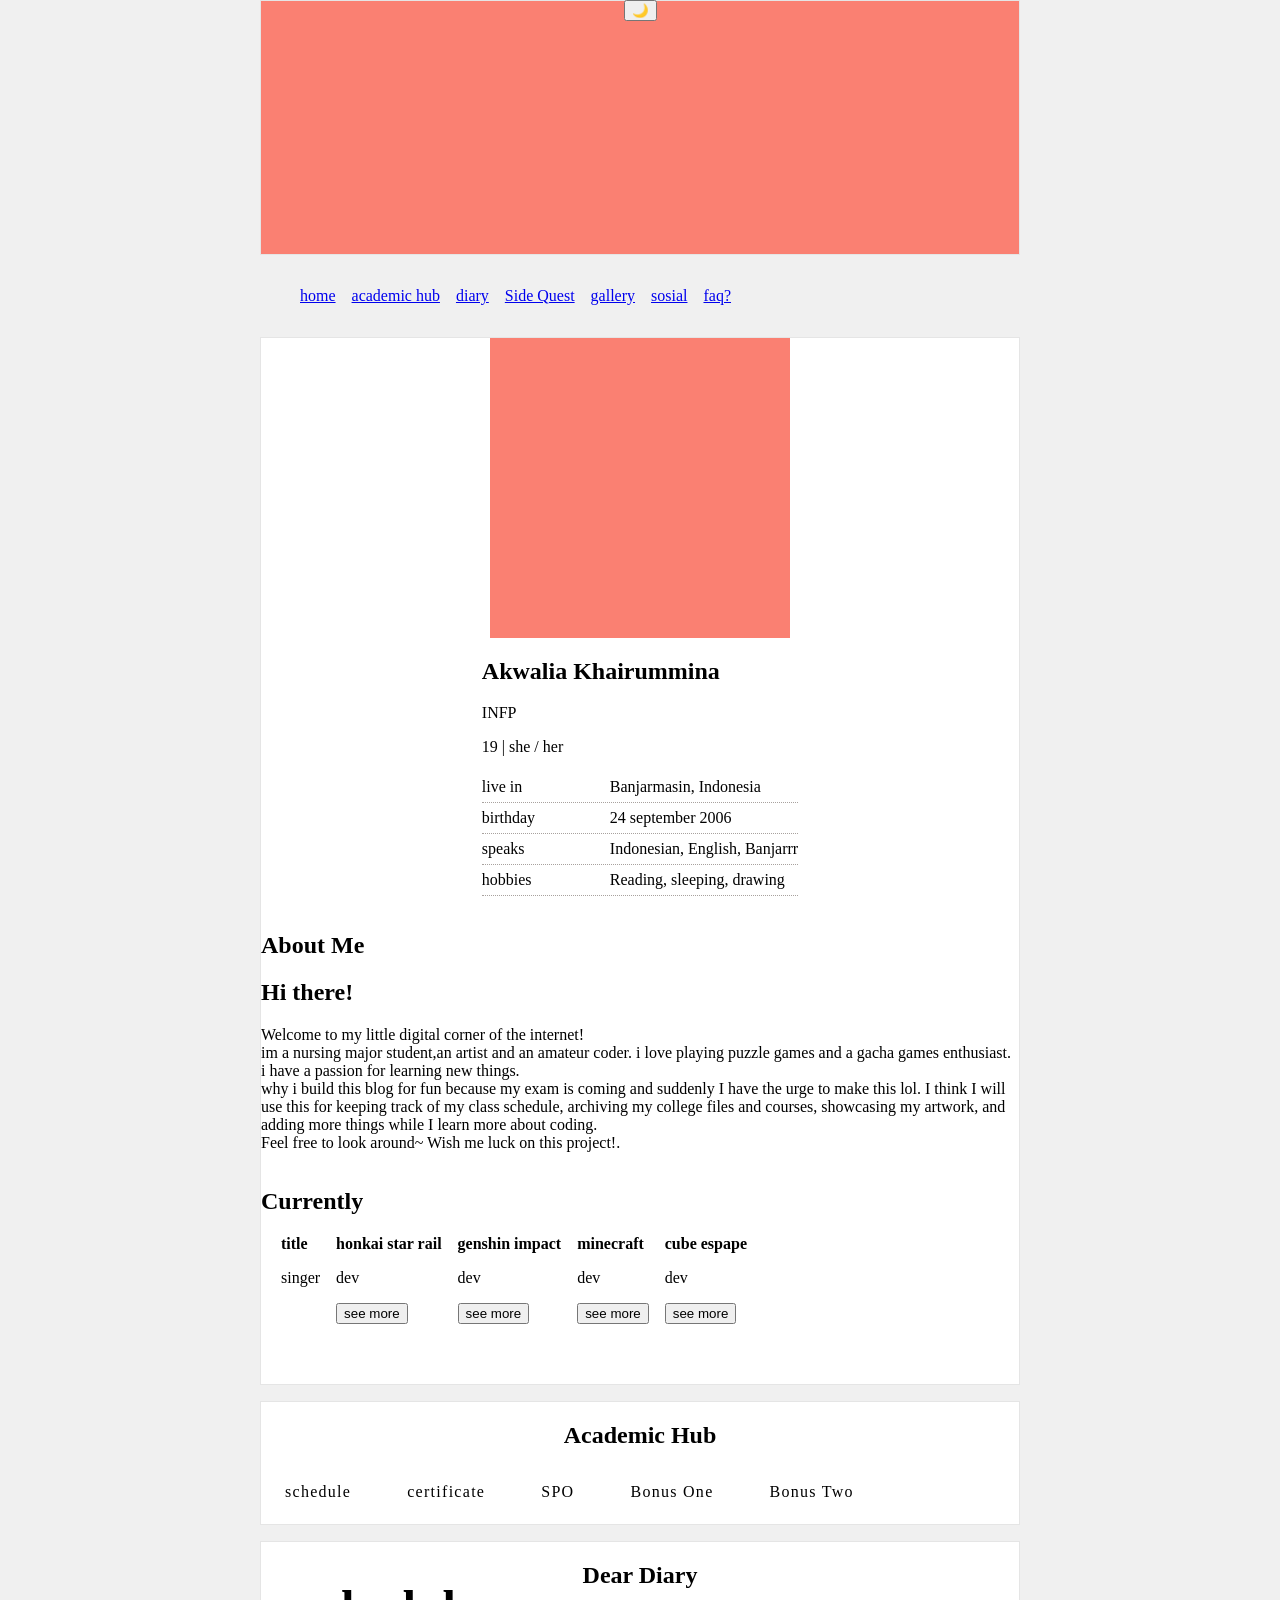
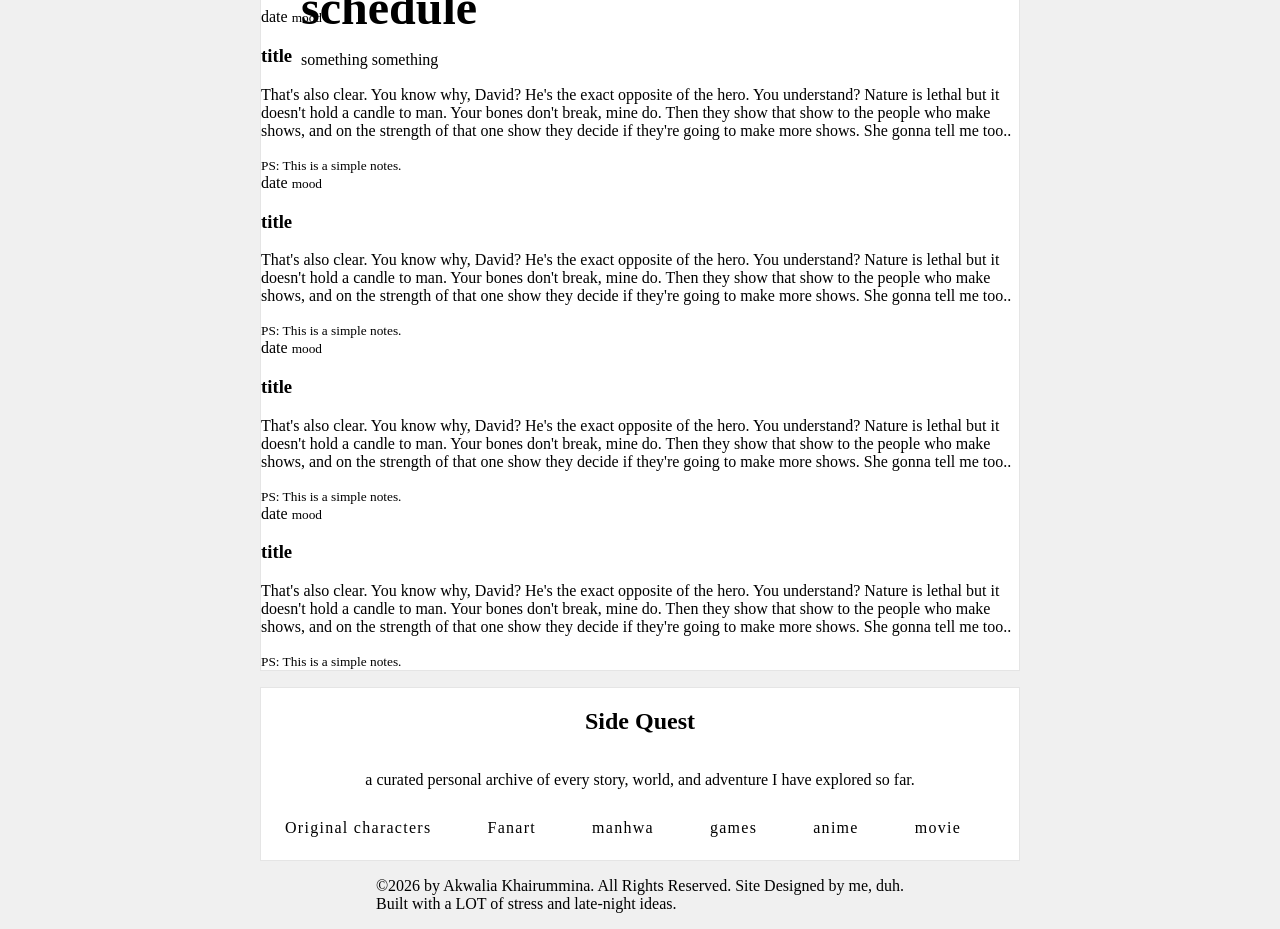
==== commit 7de8753b: "." ====
--- a/index.html
+++ b/index.html
@@ -123,6 +123,12 @@
 								<p>dev</p>
 								<button>see more</button>
 							</div>
+							<div class="widget-card">
+								<div class="widget-cover"></div>
+								<strong>cube espape</strong>
+								<p>dev</p>
+								<button>see more</button>
+							</div>
 						</div>
 					</div>
 				</div>
--- a/css/style.css
+++ b/css/style.css
@@ -1,3 +1,9 @@
+*,
+*::before,
+*::after {
+	box-sizing: border-box;
+}
+
 body {
 	margin: 0;
 	padding: 0;
@@ -43,6 +49,7 @@
 }
 .profile-container {
 	width: 300px;
+	max-width: 100%;
 	/* width: calc(100% - 20px); */
 	aspect-ratio: 1 / 1;
 	position: relative;
@@ -54,6 +61,11 @@
 	padding: 6px 0;
 	border-bottom: 1px dotted #a8a29e;
 }
+.currently {
+	width: 100%;
+	min-width: 0;
+}
+
 nav {
 	position: sticky;
 	top: 0;
@@ -70,6 +82,7 @@
 }
 .widget-container {
 	width: 100%;
+	min-width: 0;
 	height: fit-content;
 	padding: 0 20px 60px 20px;
 	gap: 1rem;
@@ -79,6 +92,12 @@
 	overflow-y: hidden;
 	scroll-snap-type: x proximity;
 }
+
+.widget-container > *,
+.games > * {
+	flex: 0 0 auto;
+}
+
 .games {
 	display: flex;
 	flex-direction: row;
@@ -88,11 +107,15 @@
 .tab-box {
 	position: relative;
 	z-index: 2;
+	width: 100%;
+	min-width: 0;
 }
 
 .tab-nav {
-	display: flex;
-	gap: 0.75rem;
+	width: 100%;
+	min-width: 0;
+	display: flex;
+	gap: 0.5rem;
 	overflow-x: auto;
 	overflow-y: hidden;
 	padding-bottom: 0.5rem;
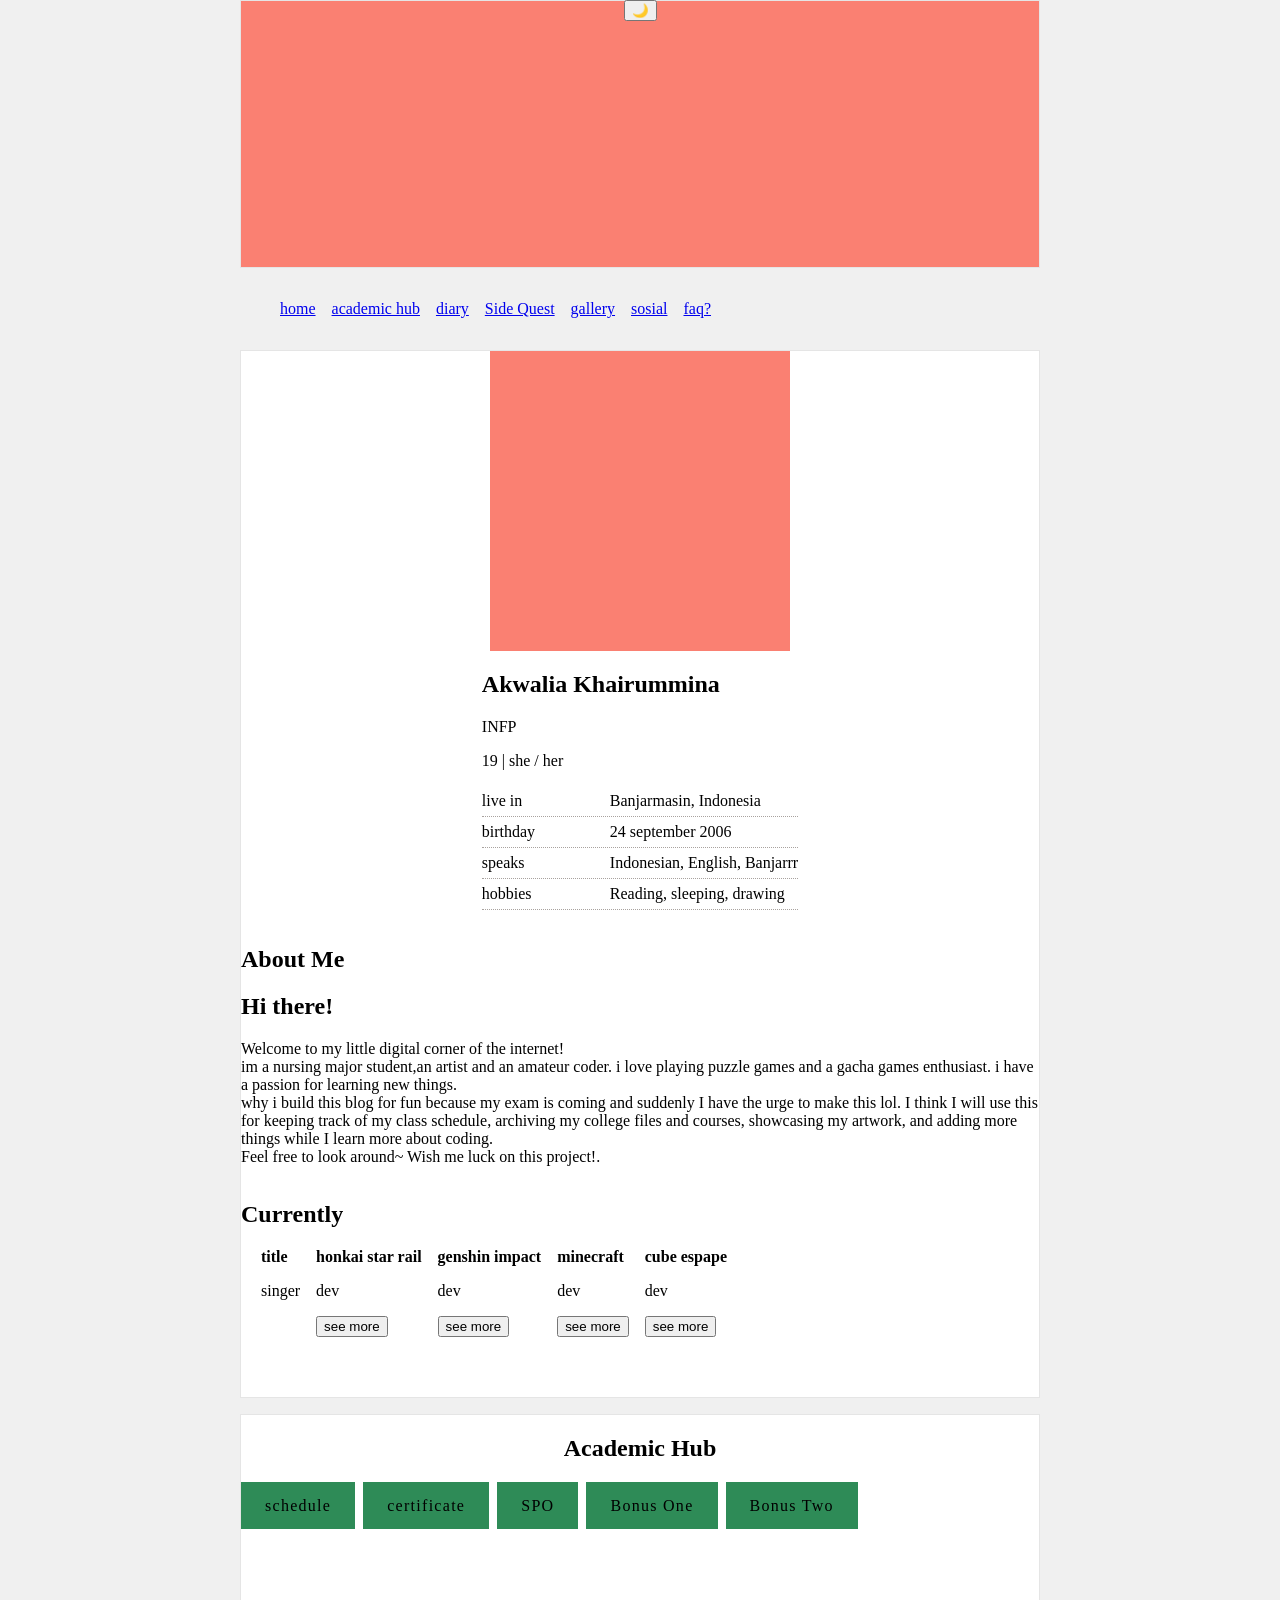
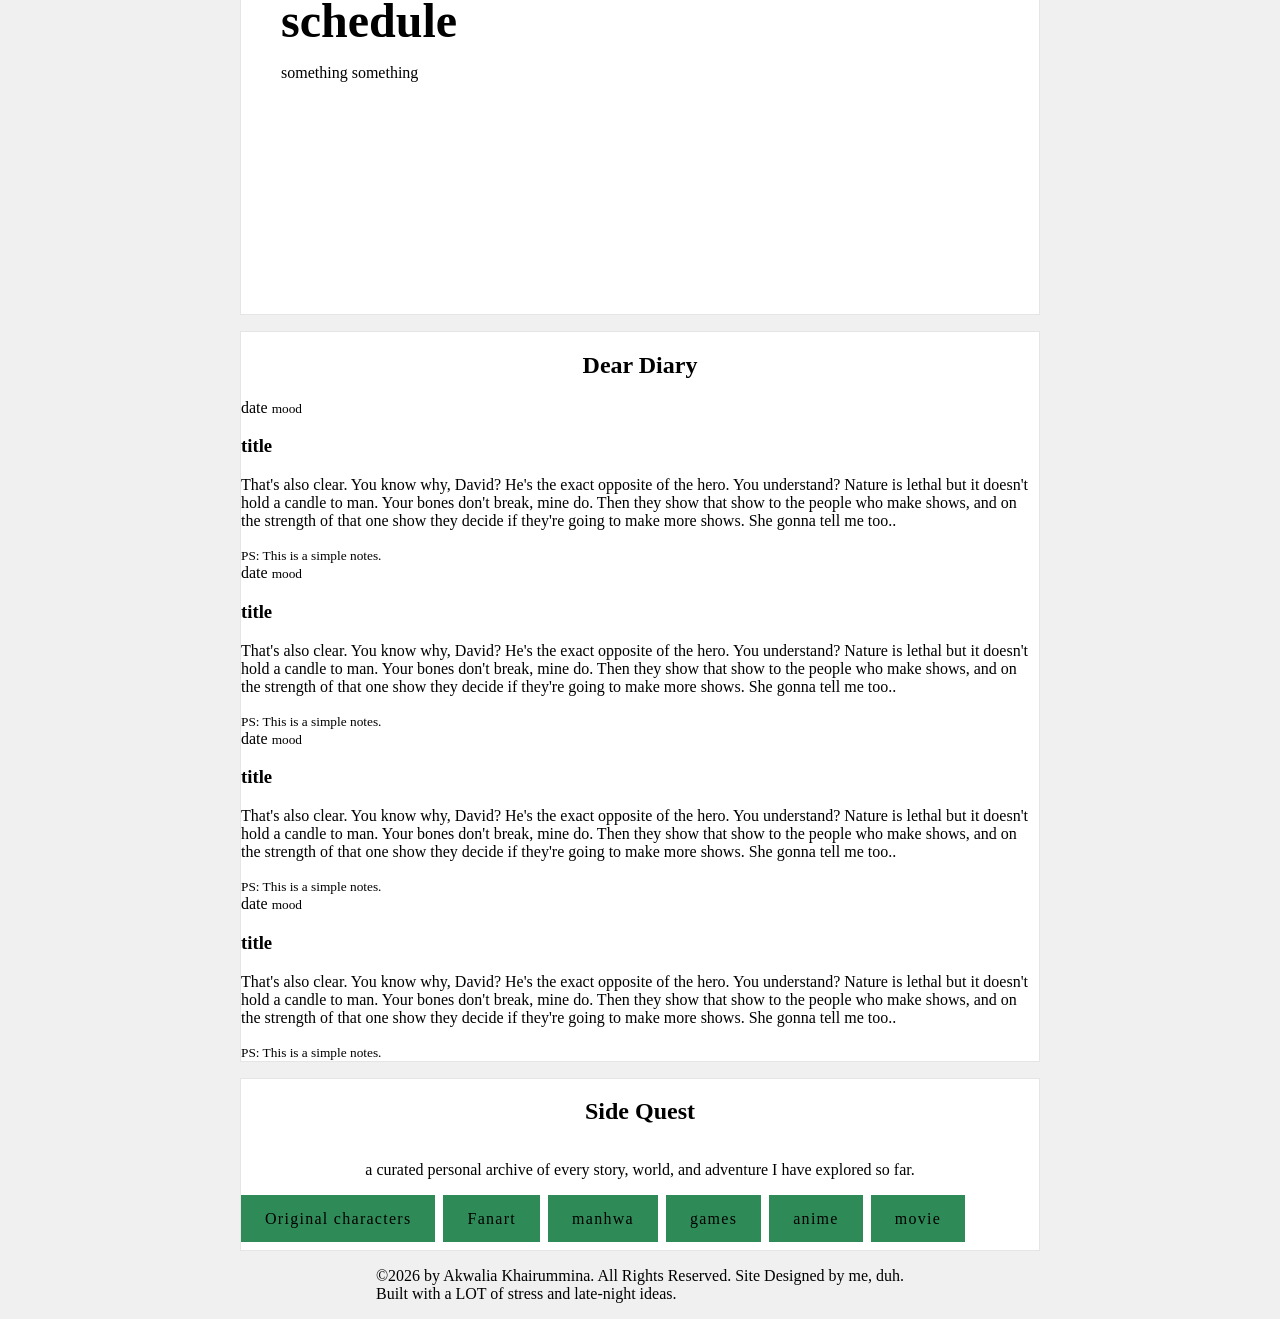
==== commit 6fa6ae13: "YEYYYY css lagi i guess?" ====
--- a/index.html
+++ b/index.html
@@ -146,11 +146,6 @@
 								name="profile-tabs"
 								open>
 								<summary>schedule</summary>
-
-								<div class="tab-content">
-									<h2>schedule</h2>
-									<div class="inside"> something something </div>
-								</div>
 							</details>
 						</div>
 
@@ -158,11 +153,6 @@
 						<div class="tab">
 							<details name="profile-tabs">
 								<summary>certificate</summary>
-
-								<div class="tab-content">
-									<h2>CERTIFICATE</h2>
-									<div class="inside"> something something </div>
-								</div>
 							</details>
 						</div>
 
@@ -170,11 +160,6 @@
 						<div class="tab">
 							<details name="profile-tabs">
 								<summary>SPO</summary>
-
-								<div class="tab-content">
-									<h2>SPO</h2>
-									<div class="inside"> something something </div>
-								</div>
 							</details>
 						</div>
 
@@ -182,11 +167,6 @@
 						<div class="tab">
 							<details name="profile-tabs">
 								<summary>Bonus One</summary>
-
-								<div class="tab-content">
-									<h2>BONUS ONE</h2>
-									<div class="inside"> something something </div>
-								</div>
 							</details>
 						</div>
 
@@ -194,12 +174,39 @@
 						<div class="tab">
 							<details name="profile-tabs">
 								<summary>Bonus Two</summary>
-
-								<div class="tab-content">
-									<h2>BONUS TWO</h2>
-									<div class="inside"> something something </div>
-								</div>
-							</details>
+							</details>
+						</div>
+					</div>
+
+					<div class="tab-panels">
+						<!-- TAB 1 -->
+						<div class="tab-content">
+							<h2>schedule</h2>
+							<div class="inside"> something something </div>
+						</div>
+
+						<!-- TAB 2 -->
+						<div class="tab-content">
+							<h2>CERTIFICATE</h2>
+							<div class="inside"> something something </div>
+						</div>
+
+						<!-- TAB 3 -->
+						<div class="tab-content">
+							<h2>SPO</h2>
+							<div class="inside"> something something </div>
+						</div>
+
+						<!-- TAB 4 -->
+						<div class="tab-content">
+							<h2>BONUS ONE</h2>
+							<div class="inside"> something something </div>
+						</div>
+
+						<!-- TAB 5 -->
+						<div class="tab-content">
+							<h2>BONUS TWO</h2>
+							<div class="inside"> something something </div>
 						</div>
 					</div>
 				</div>
@@ -316,11 +323,6 @@
 								name="profile-tabs"
 								open>
 								<summary>Original characters</summary>
-
-								<div class="tab-content">
-									<h2>ORIGINAL CHARACTERS</h2>
-									<div class="inside"> something something </div>
-								</div>
 							</details>
 						</div>
 
@@ -328,11 +330,6 @@
 						<div class="tab">
 							<details name="profile-tabs">
 								<summary>Fanart</summary>
-
-								<div class="tab-content">
-									<h2>FANART</h2>
-									<div class="inside"> something something </div>
-								</div>
 							</details>
 						</div>
 
@@ -340,37 +337,6 @@
 						<div class="tab">
 							<details name="profile-tabs">
 								<summary>manhwa</summary>
-
-								<div class="tab-content">
-									<h2>MANHWA</h2>
-									<div class="inside">
-										<ol>
-											<li class="fandom-list">
-												<h3 class="title">Omniscient Reader's Viewpoint</h3>
-												<div class="genre-tag-container">
-													<span class="genre-tag">#Action</span>
-													<span class="genre-tag">#Fantasy</span>
-												</div>
-											</li>
-
-											<li class="fandom-list">
-												<h3 class="title">Solo Leveling</h3>
-												<div class="genre-tag-container">
-													<span class="genre-tag">#Action</span>
-													<span class="genre-tag">#Fantasy</span>
-												</div>
-											</li>
-
-											<li class="fandom-list">
-												<h3 class="title">The Beginning After The End</h3>
-												<div class="genre-tag-container">
-													<span class="genre-tag">#Action</span>
-													<span class="genre-tag">#Fantasy</span>
-												</div>
-											</li>
-										</ol>
-									</div>
-								</div>
 							</details>
 						</div>
 
@@ -378,45 +344,6 @@
 						<div class="tab">
 							<details name="profile-tabs">
 								<summary>games</summary>
-
-								<div class="tab-content">
-									<h2>GAMES</h2>
-									<div class="inside">
-										<ol>
-											<li class="fandom-list">
-												<h3 class="title">genshin impact</h3>
-												<div class="genre-tag-container">
-													<span class="genre-tag">#Action</span>
-													<span class="genre-tag">#Fantasy</span>
-												</div>
-											</li>
-
-											<li class="fandom-list">
-												<h3 class="title">honkai star rail</h3>
-												<div class="genre-tag-container">
-													<span class="genre-tag">#Action</span>
-													<span class="genre-tag">#Fantasy</span>
-												</div>
-											</li>
-
-											<li class="fandom-list">
-												<h3 class="title">wuthering waves</h3>
-												<div class="genre-tag-container">
-													<span class="genre-tag">#Action</span>
-													<span class="genre-tag">#Fantasy</span>
-												</div>
-											</li>
-
-											<li class="fandom-list">
-												<h3 class="title">cookie run kingdom</h3>
-												<div class="genre-tag-container">
-													<span class="genre-tag">#Action</span>
-													<span class="genre-tag">#Fantasy</span>
-												</div>
-											</li>
-										</ol>
-									</div>
-								</div>
 							</details>
 						</div>
 
@@ -424,21 +351,6 @@
 						<div class="tab">
 							<details name="profile-tabs">
 								<summary>anime</summary>
-
-								<div class="tab-content">
-									<h2>ANIME</h2>
-									<div class="inside">
-										<ol>
-											<li class="fandom-list">
-												<h3 class="title">naruto</h3>
-												<div class="genre-tag-container">
-													<span class="genre-tag">#Action</span>
-													<span class="genre-tag">#Fantasy</span>
-												</div>
-											</li>
-										</ol>
-									</div>
-								</div>
 							</details>
 						</div>
 
@@ -446,22 +358,125 @@
 						<div class="tab">
 							<details name="profile-tabs">
 								<summary>movie</summary>
-
-								<div class="tab-content">
-									<h2>MOVIES</h2>
-									<div class="inside">
-										<ol>
-											<li class="fandom-list">
-												<h3 class="title">marvel</h3>
-												<div class="genre-tag-container">
-													<span class="genre-tag">#Action</span>
-													<span class="genre-tag">#Fantasy</span>
-												</div>
-											</li>
-										</ol>
-									</div>
-								</div>
-							</details>
+							</details>
+						</div>
+					</div>
+
+					<div class="tab-panels">
+						<!-- TAB 1 -->
+						<div class="tab-content">
+							<h2>ORIGINAL CHARACTER</h2>
+							<div class="inside"> </div>
+						</div>
+
+						<!-- TAB 2 -->
+						<div class="tab-content">
+							<h2>FANART</h2>
+							<div class="inside"> </div>
+						</div>
+
+						<!-- TAB 3 -->
+						<div class="tab-content">
+							<h2>MANHWA</h2>
+							<div class="inside">
+								<ol>
+									<li class="fandom-list">
+										<h3 class="title">Omniscient Reader's Viewpoint</h3>
+										<div class="genre-tag-container">
+											<span class="genre-tag">#Action</span>
+											<span class="genre-tag">#Fantasy</span>
+										</div>
+									</li>
+
+									<li class="fandom-list">
+										<h3 class="title">Solo Leveling</h3>
+										<div class="genre-tag-container">
+											<span class="genre-tag">#Action</span>
+											<span class="genre-tag">#Fantasy</span>
+										</div>
+									</li>
+
+									<li class="fandom-list">
+										<h3 class="title">The Beginning After The End</h3>
+										<div class="genre-tag-container">
+											<span class="genre-tag">#Action</span>
+											<span class="genre-tag">#Fantasy</span>
+										</div>
+									</li>
+								</ol>
+							</div>
+						</div>
+
+						<!-- TAB 4 -->
+						<div class="tab-content">
+							<h2>GAMES</h2>
+							<div class="inside">
+								<ol>
+									<li class="fandom-list">
+										<h3 class="title">genshin impact</h3>
+										<div class="genre-tag-container">
+											<span class="genre-tag">#Action</span>
+											<span class="genre-tag">#Fantasy</span>
+										</div>
+									</li>
+
+									<li class="fandom-list">
+										<h3 class="title">honkai star rail</h3>
+										<div class="genre-tag-container">
+											<span class="genre-tag">#Action</span>
+											<span class="genre-tag">#Fantasy</span>
+										</div>
+									</li>
+
+									<li class="fandom-list">
+										<h3 class="title">wuthering waves</h3>
+										<div class="genre-tag-container">
+											<span class="genre-tag">#Action</span>
+											<span class="genre-tag">#Fantasy</span>
+										</div>
+									</li>
+
+									<li class="fandom-list">
+										<h3 class="title">cookie run kingdom</h3>
+										<div class="genre-tag-container">
+											<span class="genre-tag">#Action</span>
+											<span class="genre-tag">#Fantasy</span>
+										</div>
+									</li>
+								</ol>
+							</div>
+						</div>
+
+						<!-- TAB 5 -->
+						<div class="tab-content">
+							<h2>ANIME</h2>
+							<div class="inside">
+								<ol>
+									<li class="fandom-list">
+										<h3 class="title">naruto</h3>
+										<div class="genre-tag-container">
+											<span class="genre-tag">#Action</span>
+											<span class="genre-tag">#Fantasy</span>
+										</div>
+									</li>
+								</ol>
+							</div>
+						</div>
+
+						<!-- TAB 6 -->
+						<div class="tab-content">
+							<h2>MOVIES</h2>
+							<div class="inside">
+								<ol>
+									<li class="fandom-list">
+										<h3 class="title">marvel</h3>
+										<div class="genre-tag-container">
+											<span class="genre-tag">#Action</span>
+											<span class="genre-tag">#Fantasy</span>
+										</div>
+									</li>
+								</ol>
+							</div>
 						</div>
 					</div>
 				</div>
--- a/css/style.css
+++ b/css/style.css
@@ -16,7 +16,7 @@
 main {
 	width: 100%;
 	max-width: 800px;
-	padding: 0 20px 0 20px;
+	padding: 0;
 	gap: 1rem;
 	display: flex;
 	flex-direction: column;
@@ -109,9 +109,22 @@
 	z-index: 2;
 	width: 100%;
 	min-width: 0;
+	display: grid;
+	grid-template-rows: auto 0;
+}
+
+.tab-box:has(details[open]) {
+	grid-template-rows: auto minmax(calc(350px + 1rem + 11px), auto);
+}
+
+.tab-panels {
+	position: relative;
+	grid-row: 2;
+	min-width: 0;
 }
 
 .tab-nav {
+	position: relative;
 	width: 100%;
 	min-width: 0;
 	display: flex;
@@ -150,8 +163,7 @@
 	white-space: nowrap;
 	padding: 0.9rem 1.5rem;
 	/* border: 1px solid #2b0508; */
-	border-radius: 999px;
-	/* background: linear-gradient(180deg, #050505, #090909); */
+	background: seagreen;
 	/* color: #ddd; */
 	/* font-family: "Fraunces", "DM Serif Text"; */
 	letter-spacing: 0.08em;
@@ -178,18 +190,37 @@
 	position: absolute;
 	left: 0;
 	right: 0;
-	top: calc(100% + 1rem);
+	top: 1rem;
 	display: none;
 	min-height: 350px;
 	padding: 2.5rem;
-	/* background: linear-gradient(180deg, #050505, #200000);
-	border: 3px solid #2b0508; */
+	background: transparent;
 	/* color: #d5d5d5; */
-	border-radius: 2rem;
 	animation: fade 0.3s ease;
 }
 
 .tab details[open] .tab-content {
+	display: block;
+}
+
+.tab-box:has(.tab:nth-child(1) details[open])
+	.tab-panels
+	.tab-content:nth-child(1),
+.tab-box:has(.tab:nth-child(2) details[open])
+	.tab-panels
+	.tab-content:nth-child(2),
+.tab-box:has(.tab:nth-child(3) details[open])
+	.tab-panels
+	.tab-content:nth-child(3),
+.tab-box:has(.tab:nth-child(4) details[open])
+	.tab-panels
+	.tab-content:nth-child(4),
+.tab-box:has(.tab:nth-child(5) details[open])
+	.tab-panels
+	.tab-content:nth-child(5),
+.tab-box:has(.tab:nth-child(6) details[open])
+	.tab-panels
+	.tab-content:nth-child(6) {
 	display: block;
 }
 
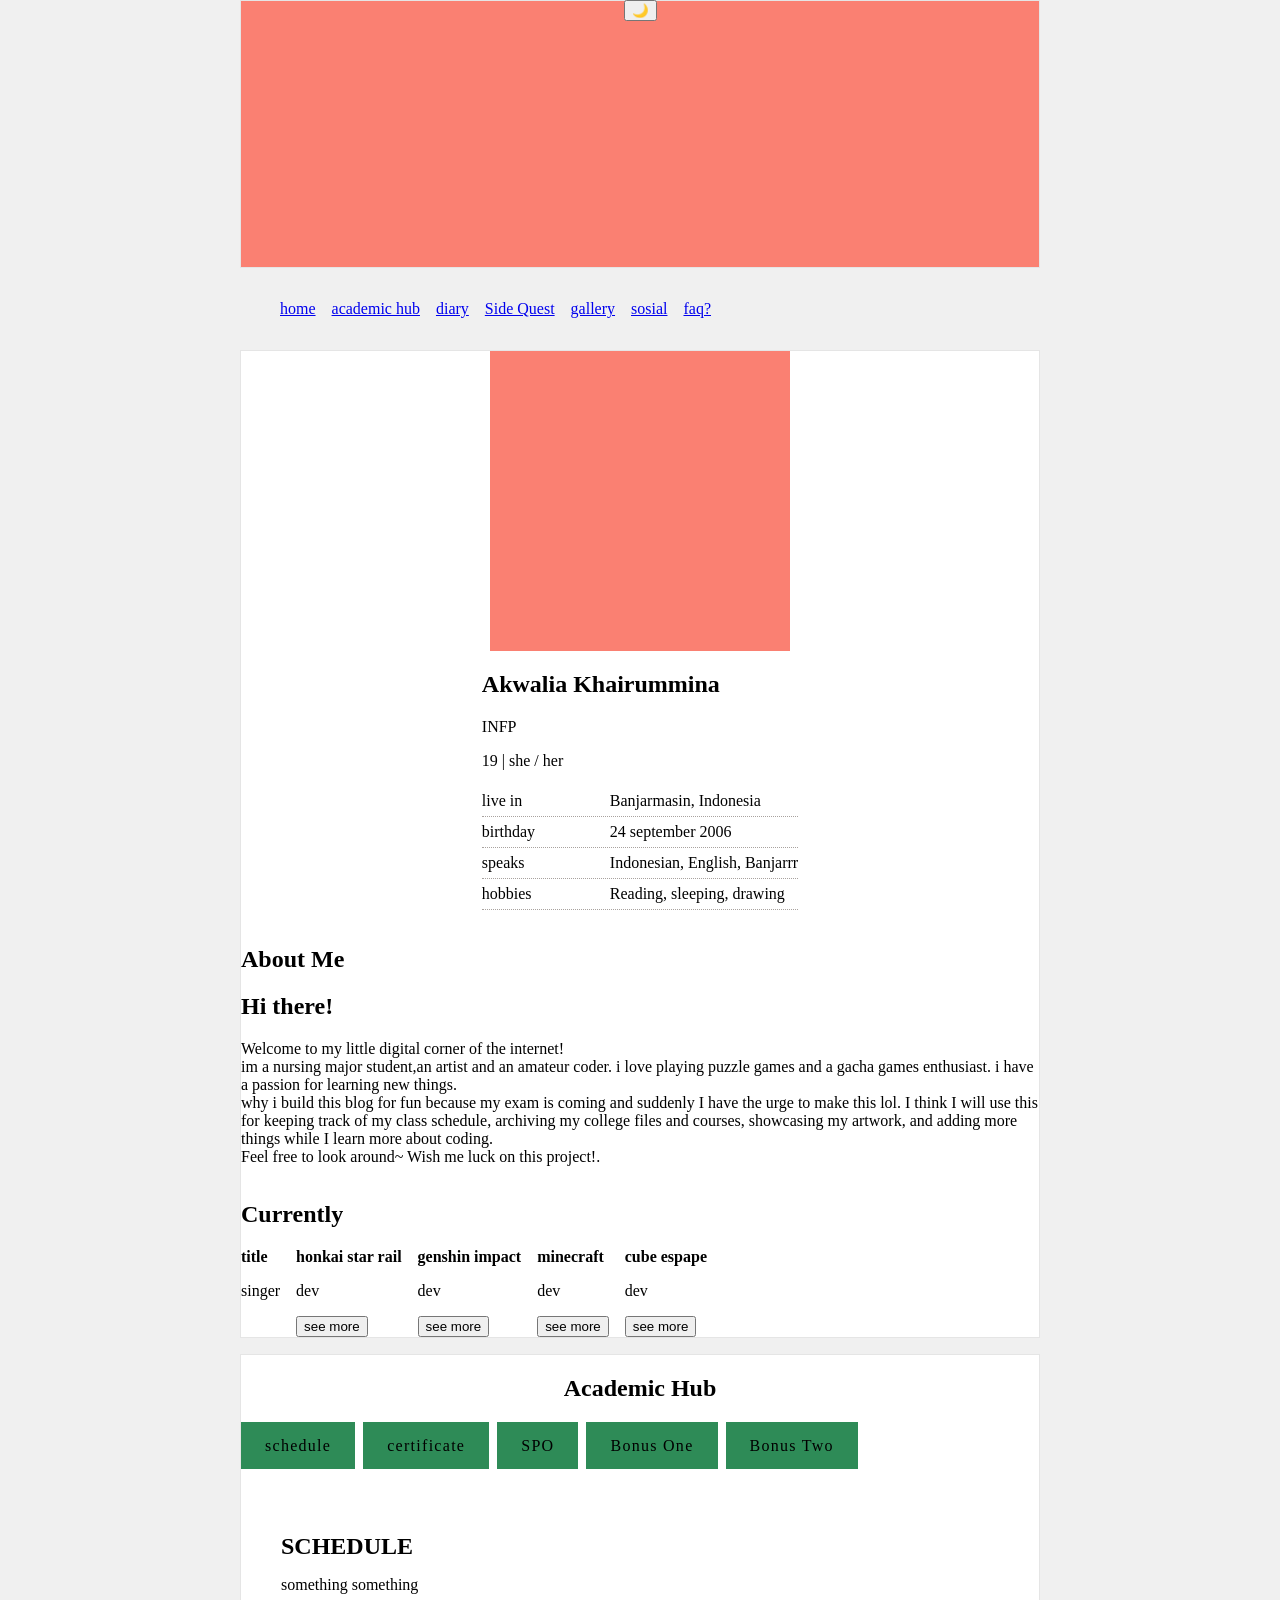
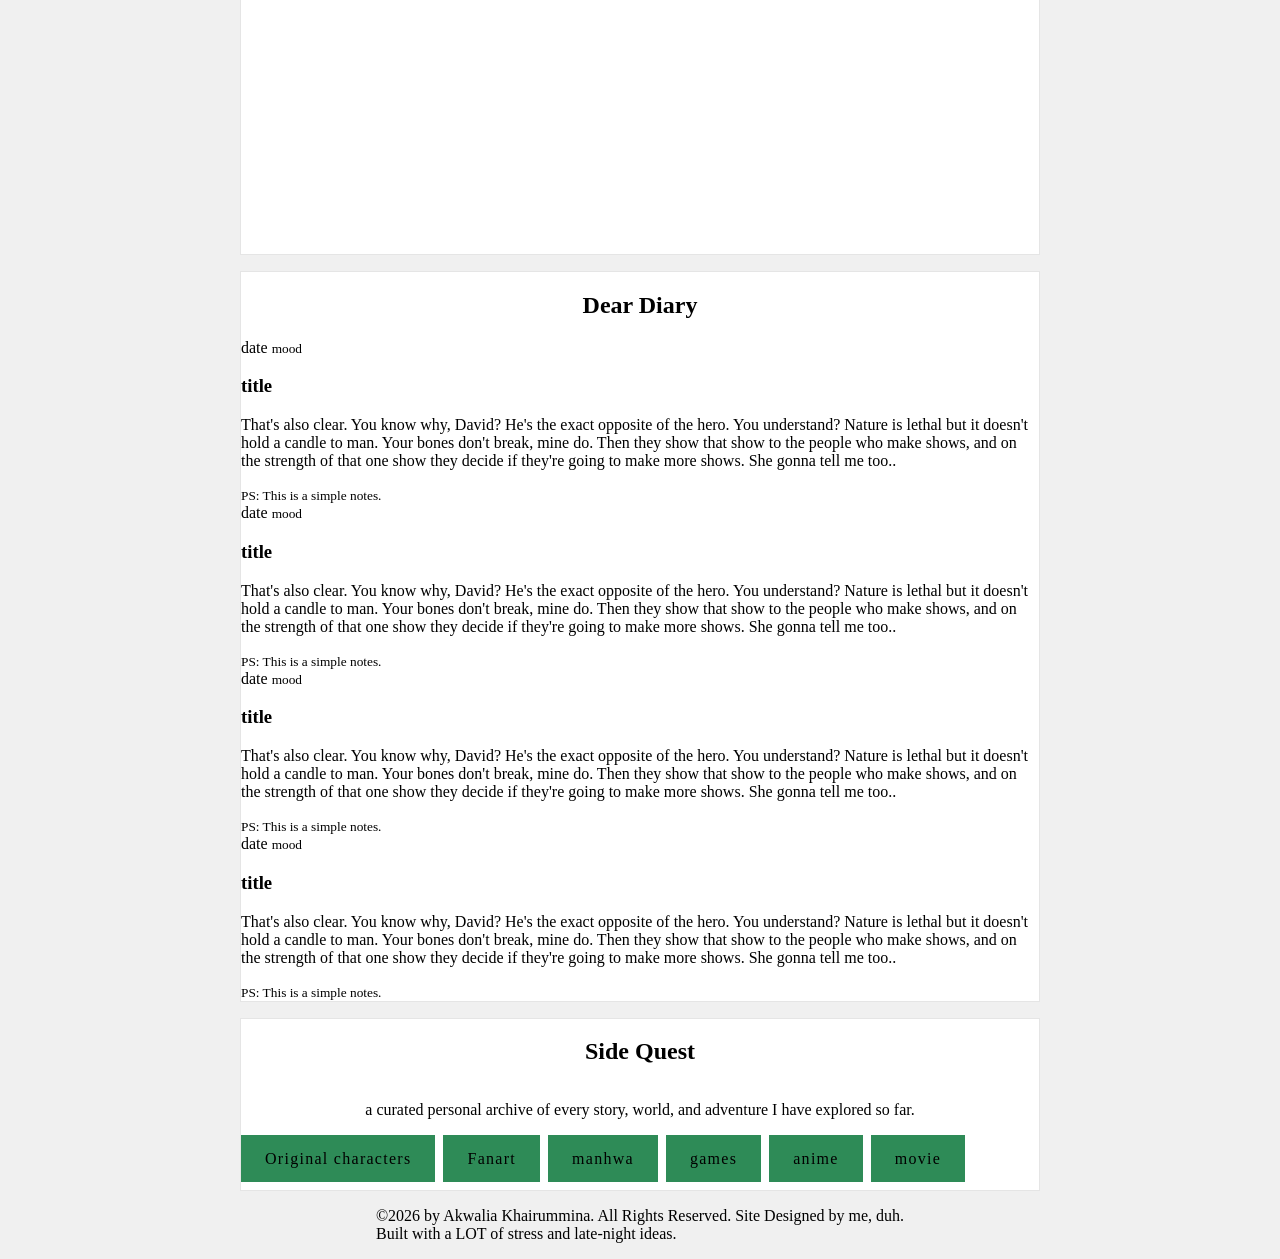
==== commit b9cea8e5: "." ====
--- a/index.html
+++ b/index.html
@@ -181,7 +181,7 @@
 					<div class="tab-panels">
 						<!-- TAB 1 -->
 						<div class="tab-content">
-							<h2>schedule</h2>
+							<h2>SCHEDULE</h2>
 							<div class="inside"> something something </div>
 						</div>
 
--- a/css/style.css
+++ b/css/style.css
@@ -21,10 +21,30 @@
 	display: flex;
 	flex-direction: column;
 }
+
+/* NAVIGASI SECTION */
+nav {
+	position: sticky;
+	top: 0;
+	z-index: 999;
+}
+.nav-links {
+	list-style: none;
+	gap: 1rem;
+	display: flex;
+	flex-direction: row;
+	overflow-x: auto;
+	overflow-y: hidden;
+	scroll-snap-type: x proximity;
+}
+
+/* THEME SECTION */
 .theme-btn {
 	position: fixed;
 	z-index: 999;
 }
+
+/* CARDS GENERAL */
 .cards {
 	align-items: center;
 	background-color: #ffff;
@@ -34,23 +54,18 @@
 	flex-direction: column;
 	height: fit-content;
 }
+
 /* Responsive Banner (3:1 Aspect Ratio) */
 .banner-container {
 	width: 100%;
 	aspect-ratio: 3 / 1;
 	position: relative;
 }
-.mood-badge {
-	width: 100%;
-	height: fit-content;
-	border: 1px solid #0000001a;
-	display: flex;
-	flex-direction: row;
-}
+
+/* HOME SECTION */
 .profile-container {
 	width: 300px;
 	max-width: 100%;
-	/* width: calc(100% - 20px); */
 	aspect-ratio: 1 / 1;
 	position: relative;
 }
@@ -65,14 +80,11 @@
 	width: 100%;
 	min-width: 0;
 }
-
-nav {
-	position: sticky;
-	top: 0;
-	z-index: 999;
-}
-.nav-links {
-	list-style: none;
+.widget-container {
+	width: 100%;
+	min-width: 0;
+	height: fit-content;
+	padding: 0;
 	gap: 1rem;
 	display: flex;
 	flex-direction: row;
@@ -80,30 +92,17 @@
 	overflow-y: hidden;
 	scroll-snap-type: x proximity;
 }
-.widget-container {
-	width: 100%;
-	min-width: 0;
-	height: fit-content;
-	padding: 0 20px 60px 20px;
-	gap: 1rem;
-	display: flex;
-	flex-direction: row;
-	overflow-x: auto;
-	overflow-y: hidden;
-	scroll-snap-type: x proximity;
-}
-
 .widget-container > *,
 .games > * {
 	flex: 0 0 auto;
 }
-
 .games {
 	display: flex;
 	flex-direction: row;
 	gap: 1rem;
 }
 
+/* TAB SECTION */
 .tab-box {
 	position: relative;
 	z-index: 2;
@@ -112,17 +111,14 @@
 	display: grid;
 	grid-template-rows: auto 0;
 }
-
 .tab-box:has(details[open]) {
 	grid-template-rows: auto minmax(calc(350px + 1rem + 11px), auto);
 }
-
 .tab-panels {
 	position: relative;
 	grid-row: 2;
 	min-width: 0;
 }
-
 .tab-nav {
 	position: relative;
 	width: 100%;
@@ -134,58 +130,46 @@
 	padding-bottom: 0.5rem;
 	scroll-snap-type: x proximity;
 }
-
 ::-webkit-scrollbar {
 	height: 8px;
 }
-
 ::-webkit-scrollbar-track {
-	/* background: #111; */
+	/* background: ; */
 	border-radius: 999px;
 }
-
 ::-webkit-scrollbar-thumb {
-	/* background: #3c0c10; */
+	/* background: ; */
 	border-radius: 0;
 }
-
 .tab {
 	flex: 0 0 auto;
 }
-
 .tab details {
 	position: static;
 }
-
 .tab summary {
 	list-style: none;
 	cursor: pointer;
 	white-space: nowrap;
 	padding: 0.9rem 1.5rem;
-	/* border: 1px solid #2b0508; */
 	background: seagreen;
-	/* color: #ddd; */
 	/* font-family: "Fraunces", "DM Serif Text"; */
 	letter-spacing: 0.08em;
 	transition: 0.35s;
 }
-
 .tab summary::-webkit-details-marker {
 	display: none;
 }
-
 .tab summary:hover {
-	/* background: linear-gradient(180deg, #3c0c10, #220608);
-	border-color: #7b2a31;
-	color: #fff; */
-}
-
+	/* background: ;
+	border-color: ;
+	color:; */
+}
 .tab details[open] summary {
-	/* background: linear-gradient(180deg, #3c0c10, #220608);
-	border-color: #7b2a31; */
-	color: #000;
-}
-
+	/* background:;
+	border-color:; */
+	/* color: #000; */
+}
 .tab-content {
 	position: absolute;
 	left: 0;
@@ -195,14 +179,12 @@
 	min-height: 350px;
 	padding: 2.5rem;
 	background: transparent;
-	/* color: #d5d5d5; */
+	/* color: ; */
 	animation: fade 0.3s ease;
 }
-
 .tab details[open] .tab-content {
 	display: block;
 }
-
 .tab-box:has(.tab:nth-child(1) details[open])
 	.tab-panels
 	.tab-content:nth-child(1),
@@ -223,14 +205,12 @@
 	.tab-content:nth-child(6) {
 	display: block;
 }
-
 .tab-content h2 {
 	margin: 0 0 1rem;
 	/* color: #fff; */
 	/* font-family: "Fraunces", "DM Serif Text"; */
-	font-size: clamp(2rem, 4vw, 3rem);
-}
-
+	/* font-size: clamp(2rem, 4vw, 3rem); */
+}
 @keyframes fade {
 	from {
 		opacity: 0;
@@ -241,7 +221,6 @@
 		transform: translateY(0);
 	}
 }
-
 .inside {
 	max-height: 220px;
 	overflow-y: auto;
